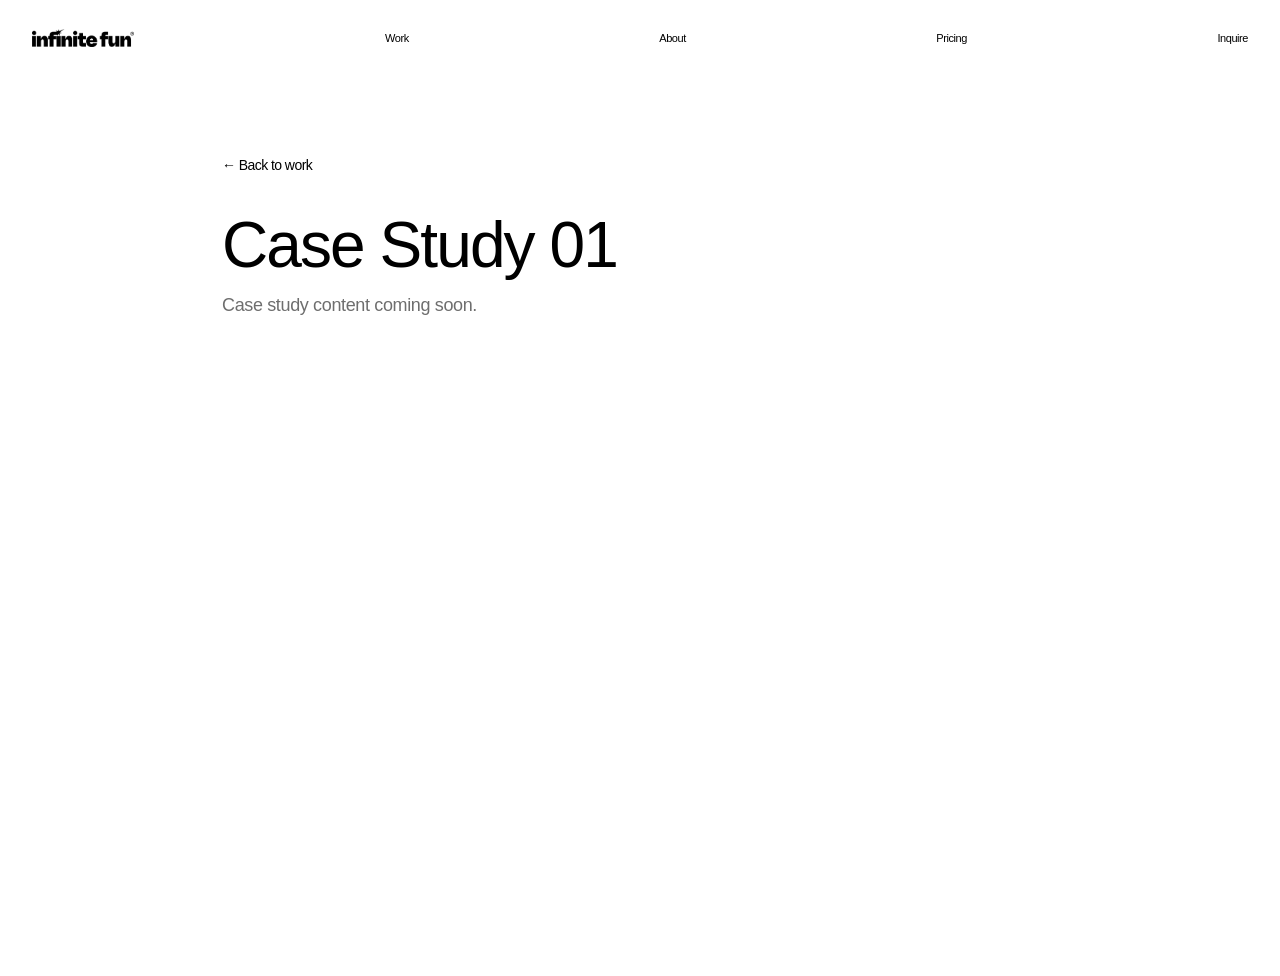
==== case-studies/01.html @ 5942d618 "Initial Infinite Fun studio site - Sticky nav with logo + 4 links, fades in 1s after load - Hero: la" ====
<!DOCTYPE html>
<html lang="en">
<head>
  <meta charset="UTF-8" />
  <meta name="viewport" content="width=device-width, initial-scale=1.0" />
  <title>Case Study — Infinite Fun</title>
  <link rel="preconnect" href="https://fonts.googleapis.com" />
  <link rel="preconnect" href="https://fonts.gstatic.com" crossorigin />
  <link rel="stylesheet" href="https://fonts.googleapis.com/css2?family=Instrument+Serif:ital@0;1&display=swap" />
  <link rel="stylesheet" href="../style.css" />
  <style>
    .cs-page {
      min-height: 100vh;
      padding: 80px 32px;
      max-width: 900px;
      margin: 0 auto;
    }
    .cs-back {
      font-family: var(--sans);
      font-size: 14px;
      font-weight: 500;
      letter-spacing: -0.04em;
      color: var(--ink);
      display: inline-block;
      margin-bottom: 40px;
    }
    .cs-back:hover { opacity: 0.6; }
    .cs-page h1 {
      margin: 0 0 16px;
      font-family: var(--sans);
      font-weight: 500;
      font-size: clamp(36px, 5vw, 64px);
      letter-spacing: -0.03em;
      line-height: 1;
    }
    .cs-page .placeholder {
      font-family: var(--sans);
      font-size: 18px;
      color: var(--muted);
      letter-spacing: -0.02em;
    }
  </style>
</head>
<body>
  <header class="site-nav">
    <a class="logo" href="../" aria-label="Infinite Fun home">
      <img src="../assets/iflogo.png" alt="Infinite Fun" />
    </a>
    <a class="nav-link" href="../#work">Work</a>
    <a class="nav-link" href="../#about">About</a>
    <a class="nav-link" href="../#pricing">Pricing</a>
    <a class="nav-link" href="../#inquire">Inquire</a>
  </header>

  <main class="cs-page">
    <a href="../" class="cs-back">← Back to work</a>
    <h1>Case Study 01</h1>
    <p class="placeholder">Case study content coming soon.</p>
  </main>
</body>
</html>
---- style.css ----
/* ---------- base ---------- */
:root {
  --bg: #ffffff;
  --ink: #000000;
  --muted: #6e6e6e;
  --hairline: rgba(0, 0, 0, 0.12);
  --accent: #00ff66;
  --footer-bg: #2949FF;
  /* Sized so the wordmark fits at slight horizontal overflow without cropping
     the top. 5648×987 px → aspect ~5.72 → 100% width needs ~17.5vw; we use
     a bit more headroom for the overflow factor below. */
  --footer-h: clamp(140px, 19vw, 420px);
  --card: #f4f4f4;
  --serif: "Instrument Serif", "Times New Roman", Georgia, serif;
  --sans: "Helvetica Neue", Helvetica, Arial, sans-serif;
  --nav-h: 76px;
}

* { box-sizing: border-box; }

html, body {
  margin: 0;
  padding: 0;
  background: var(--bg);
  color: var(--ink);
  font-family: var(--sans);
  font-weight: 400;
  /* Default tight tracking for all Helvetica Neue usage */
  letter-spacing: -0.04em;
  -webkit-font-smoothing: antialiased;
  -moz-osx-font-smoothing: grayscale;
  text-rendering: optimizeLegibility;
  overflow-x: hidden;
}

img { display: block; max-width: 100%; height: auto; user-select: none; -webkit-user-drag: none; }
a { color: inherit; text-decoration: none; }

.section { width: 100%; }

/* ---------- page loader ----------
   Full-screen white overlay shown until the carousel images are ready.
   Hides the chaotic image-streaming pop-in. */
#page-loader {
  position: fixed;
  inset: 0;
  z-index: 9999;
  background: #fff;
  display: flex;
  align-items: center;
  justify-content: center;
  opacity: 1;
  transition: opacity 0.55s ease;
  pointer-events: auto;
}
#page-loader img,
#page-loader .loader-logo {
  width: clamp(220px, 36vw, 420px);
  height: auto;
}

/* Two SVGs stacked: the stroke layer (always visible after draw) sits over
   the fill layer (gets clipped from the top, releases bottom-up = ink pour). */
.loader-logo {
  position: relative;
  display: block;
  width: clamp(220px, 36vw, 420px);
  aspect-ratio: 2043 / 354; /* match the source SVG viewBox so stacked svgs align */
}
.loader-logo svg {
  position: absolute;
  inset: 0;
  width: 100%;
  height: 100%;
  display: block;
  overflow: visible;
}
.loader-logo .fill-layer {
  clip-path: inset(100% 0 0 0);
  transition: clip-path 1.55s cubic-bezier(.4, 0, .2, 1);
}
.loader-logo.is-poured .fill-layer {
  clip-path: inset(0 0 0 0);
}

/* Fallback pulse used only until the SVG draw kicks in */
#page-loader img {
  opacity: 0.4;
  animation: loader-pulse 1.4s ease-in-out infinite;
}
@keyframes loader-pulse {
  0%, 100% { opacity: 0.25; }
  50%      { opacity: 0.7; }
}

body.is-booting { overflow: hidden; }
body:not(.is-booting) #page-loader {
  opacity: 0;
  pointer-events: none;
}

/* ---------- scroll-reveal fade ----------
   Elements tagged via JS start at opacity:0 + slight Y offset; once they
   enter the viewport they ease into place. Stagger via nth-child. */
.fade-in {
  opacity: 0;
  /* Use the standalone `translate` property so it doesn't clash with
     transform-based hovers (e.g. .cta scaling) on the same element. */
  translate: 0 18px;
  transition: opacity 1.4s cubic-bezier(.2,.8,.3,1),
              translate 1.4s cubic-bezier(.2,.8,.3,1);
}
.fade-in.is-visible {
  opacity: 1;
  translate: 0 0;
}

/* light stagger across the 6 case-study tiles */
.cs-tile.fade-in:nth-child(1) { transition-delay: 0s; }
.cs-tile.fade-in:nth-child(2) { transition-delay: 0.08s; }
.cs-tile.fade-in:nth-child(3) { transition-delay: 0.16s; }
.cs-tile.fade-in:nth-child(4) { transition-delay: 0.24s; }
.cs-tile.fade-in:nth-child(5) { transition-delay: 0.32s; }
.cs-tile.fade-in:nth-child(6) { transition-delay: 0.40s; }

/* pricing cards stagger */
.pricing-card.fade-in:nth-child(1) { transition-delay: 0s; }
.pricing-card.fade-in:nth-child(2) { transition-delay: 0.10s; }
.pricing-card.fade-in:nth-child(3) { transition-delay: 0.20s; }
.pricing-card.fade-in:nth-child(4) { transition-delay: 0.30s; }

/* keep fixed elements out of the transform graph so they don't break */
.site-nav.fade-in { transform: none !important; }
.cta .cta-arrow svg { /* protect arrow svg from inheriting transforms */ }

/* ---------- site footer reveal ----------
   On pages with `body.with-footer`, the body bg is the footer color, main
   becomes a white card with rounded bottom corners and a higher z-index,
   and the fixed footer sits behind it. Scrolling main upward reveals the
   wordmark underneath. */
body.with-footer {
  background: var(--footer-bg);
  /* Less than full footer height so max-scroll only reveals part of the
     wordmark instead of the whole thing. */
  padding-bottom: calc(var(--footer-h) * 0.80);
}

body.with-footer .site-nav {
  background: #fff;
}

body.with-footer > main {
  position: relative;
  z-index: 2;
  background: #fff;
  border-radius: 0 0 clamp(20px, 3vw, 44px) clamp(20px, 3vw, 44px);
  overflow: hidden;
}

#site-footer {
  position: fixed;
  bottom: 0;
  left: 0;
  right: 0;
  height: var(--footer-h);
  background: var(--footer-bg);
  z-index: 1;
  display: flex;
  align-items: flex-end;
  justify-content: center;
  overflow: hidden;
  pointer-events: none;
}

#site-footer img {
  /* Wider than the footer so the wordmark bleeds off the sides,
     with slightly more crop on the left to kill the gap there.
     Negative bottom margin nudges it down so the baseline gets clipped. */
  width: 106%;
  margin-left: -3.5%;
  margin-bottom: -3%;
  height: auto;
  display: block;
}

/* ---------- site nav ---------- */
.site-nav {
  position: sticky;
  top: 0;
  z-index: 100;
  height: var(--nav-h);
  background: var(--bg);
  display: flex;
  align-items: center;
  justify-content: space-between;
  padding: 0 32px;
}

.site-nav .logo img {
  height: 18px;
  width: auto;
}

.nav-link {
  font-family: var(--sans);
  font-size: 11px;
  font-weight: 500;
  letter-spacing: -0.04em;
  color: var(--ink);
  transition: opacity 0.15s ease;
}

.nav-link:hover { opacity: 0.55; }

/* ---------- hero ---------- */
#hero {
  padding: clamp(48px, 8vh, 96px) 32px 5px;
  display: flex;
  flex-direction: column;
  align-items: flex-start;
  text-align: left;
  gap: clamp(32px, 5vh, 56px);
}

.hero-headline {
  margin: 0;
  max-width: none;
  font-family: var(--sans);
  font-weight: 500;
  font-size: clamp(40px, 5.6vw, 92px);
  line-height: 1.02;
  letter-spacing: -0.02em;
  color: var(--ink);
}

.hero-headline em {
  font-family: var(--serif);
  font-style: normal;
  font-weight: 400;
  /* slightly bigger than the surrounding sans */
  font-size: 1.12em;
  line-height: 0.9;
  letter-spacing: -0.01em;
  padding: 0 0.04em;
}

/* Force the wrap after "build" only on wide desktops */
.hero-break { display: none; }
@media (min-width: 1200px) {
  .hero-break { display: inline; }
}

/* ---------- CTA pill ---------- */
.cta {
  display: inline-flex;
  align-items: center;
  gap: 14px;
  background: var(--ink);
  color: #fff;
  padding: 12px 14px 12px 26px;
  border-radius: 999px;
  font-family: var(--sans);
  font-size: 17px;
  font-weight: 500;
  transform-origin: center;
  transition: transform 0.22s cubic-bezier(.2,.8,.3,1);
}
.cta:hover { transform: scale(1.10); }
.cta:active { transform: scale(0.98); }
.cta-label { line-height: 1; }
.cta-arrow {
  width: 34px;
  height: 34px;
  border-radius: 50%;
  background: #fff;
  color: var(--ink);
  display: inline-flex;
  align-items: center;
  justify-content: center;
}

/* Green variant — used on section 3 */
.cta--green { background: var(--accent); color: var(--ink); }
.cta--green .cta-arrow { background: var(--ink); color: #fff; }

/* ---------- carousel ---------- */
.carousel-stack {
  width: 100%;
  display: flex;
  flex-direction: column;
  gap: 14px;
  margin-top: clamp(8px, 1.5vh, 24px);
  transition: opacity 0.6s ease;
}
.carousel-stack.is-loading {
  opacity: 0;
  /* Pause the animation while hidden so we don't unveil a mid-scroll state */
  animation-play-state: paused;
}
.carousel-stack.is-loading .carousel-track {
  animation-play-state: paused;
}

.carousel-row {
  overflow: hidden;
  width: 100%;
}

.carousel-track {
  display: flex;
  gap: 14px;
  width: max-content;
  will-change: transform;
}

.carousel-track img {
  height: clamp(80px, 9vw, 120px);
  width: auto;
  border-radius: 10px;
  object-fit: cover;
  display: block;
  pointer-events: none;
}

@keyframes scroll-right {
  from { transform: translate3d(-50%, 0, 0); }
  to   { transform: translate3d(0, 0, 0); }
}
@keyframes scroll-left {
  from { transform: translate3d(0, 0, 0); }
  to   { transform: translate3d(-50%, 0, 0); }
}

.carousel-row[data-direction="right"] .carousel-track {
  animation: scroll-right var(--dur, 100s) linear infinite;
}
.carousel-row[data-direction="left"] .carousel-track {
  animation: scroll-left var(--dur, 100s) linear infinite;
}

/* ---------- section 2: thesis card ---------- */
#thesis {
  padding: 5px 0 0;
  display: flex;
  justify-content: center;
}

.thesis-card {
  background: var(--ink);
  color: #fff;
  border-radius: clamp(20px, 2.5vw, 36px);
  padding: clamp(48px, 7vw, 100px) clamp(28px, 6vw, 96px);
  width: 100%;
  max-width: none;
  text-align: center;
}

.thesis-label {
  font-family: var(--sans);
  font-weight: 400;
  font-size: 17px;
  letter-spacing: -0.04em;
  color: #fff;
  margin-bottom: clamp(28px, 4vh, 44px);
}

.thesis-headline {
  margin: 0 auto clamp(36px, 5vh, 60px);
  max-width: 900px;
  font-family: var(--serif);
  font-style: normal;
  font-weight: 400;
  font-size: clamp(42px, 6.4vw, 96px);
  line-height: 0.92;
  letter-spacing: -0.02em;
  color: #fff;
}

.thesis-headline .sans {
  font-family: var(--sans);
  font-weight: 500;
  /* visual size match — serif fonts run taller, so sans gets a slight bump down */
  font-size: 0.92em;
  letter-spacing: -0.025em;
}

.thesis-body {
  max-width: 640px;
  margin: 0 auto;
  display: flex;
  flex-direction: column;
  gap: 22px;
}

.thesis-body p {
  margin: 0;
  font-family: var(--sans);
  font-weight: 400;
  font-size: 22px;
  line-height: 1.4;
  letter-spacing: -0.03em;
  color: #fff;
}

/* ---------- section 3: founders ---------- */
#founders {
  padding: 120px 32px clamp(0px, 1vh, 20px);
  display: flex;
  justify-content: center;
}

.founders-inner {
  width: 100%;
  max-width: 1100px;
  text-align: center;
  display: flex;
  flex-direction: column;
  align-items: center;
  gap: clamp(20px, 3vh, 32px);
}

.founders-title {
  display: flex;
  flex-direction: column;
  align-items: center;
  gap: 4px;
}

.founders-headline {
  margin: 0;
  font-family: var(--sans);
  font-weight: 500;
  font-size: clamp(42px, 6.4vw, 96px);
  line-height: 0.95;
  letter-spacing: -0.04em;
  color: var(--ink);
}

.founders-sub {
  margin: 0;
  font-family: var(--serif);
  font-style: normal;
  font-weight: 400;
  font-size: clamp(20px, 2.2vw, 30px);
  line-height: 1.1;
  letter-spacing: -0.01em;
  color: var(--ink);
}

.founders-pfps {
  display: flex;
  align-items: flex-start;
  justify-content: center;
  gap: clamp(16px, 2vw, 28px);
  margin-top: clamp(10px, 1.5vh, 18px);
}

.pfp {
  margin: 0;
  display: flex;
  flex-direction: column;
  align-items: center;
  gap: 10px;
}

.pfp img {
  width: clamp(163px, 17vw, 224px);
  height: clamp(163px, 17vw, 224px);
  border-radius: 50%;
  object-fit: cover;
  background: #eee;
  box-shadow: 0 3px 7px rgba(0, 0, 0, 0.13);
}

.pfp figcaption {
  font-family: var(--sans);
  font-weight: 400;
  font-size: 14px;
  letter-spacing: -0.04em;
  color: #b3b3b3;
}

.founders-body {
  max-width: 640px;
  display: flex;
  flex-direction: column;
  gap: 18px;
  margin-top: clamp(4px, 0.8vh, 12px);
}

.founders-body p {
  margin: 0;
  font-family: var(--sans);
  font-weight: 400;
  font-size: 22px;
  line-height: 1.4;
  letter-spacing: -0.03em;
  color: var(--ink);
}

/* ---------- section 4: case studies ---------- */
#case-studies {
  padding: clamp(40px, 6vh, 80px) clamp(20px, 3vw, 48px) clamp(48px, 8vh, 96px);
  max-width: 1500px;
  margin: 0 auto;
}

.cs-header {
  display: flex;
  align-items: center;
  justify-content: space-between;
  gap: 16px;
  margin-bottom: clamp(16px, 2vh, 24px);
}

.cs-title {
  margin: 0;
  font-family: var(--serif);
  font-style: normal;
  font-weight: 400;
  font-size: clamp(28px, 2.6vw, 40px);
  line-height: 1;
  letter-spacing: -0.02em;
  color: var(--ink);
}

.cs-grid {
  display: grid;
  grid-template-columns: repeat(2, 1fr);
  gap: clamp(12px, 1.5vw, 20px);
}

.cs-tile {
  display: block;
  position: relative;
  overflow: hidden;
  border-radius: clamp(10px, 1vw, 16px);
  aspect-ratio: 16 / 10;
  background: #eee;
}

.cs-tile img,
.cs-tile video {
  width: 100%;
  height: 100%;
  object-fit: cover;
  display: block;
  transition: transform 0.5s cubic-bezier(.2,.8,.3,1);
}

.cs-tile:hover img,
.cs-tile:hover video { transform: scale(1.04); }

/* small CTA variant for the View All button */
.cta--small {
  font-size: 12px;
  font-weight: 500;
  padding: 5px 6px 5px 14px;
  gap: 8px;
}
.cta--small .cta-arrow {
  width: 22px;
  height: 22px;
}

/* ---------- section 5: pricing ---------- */
#pricing {
  padding: clamp(48px, 7vh, 96px) clamp(20px, 3vw, 48px) clamp(48px, 7vh, 96px);
  max-width: 1500px;
  margin: 0 auto;
}

.pricing-grid {
  display: grid;
  grid-template-columns: repeat(2, 1fr);
  gap: clamp(14px, 1.4vw, 20px);
}

.pricing-card {
  background: #fff;
  border: 1px solid rgba(0, 0, 0, 0.10);
  border-radius: 16px;
  padding: clamp(22px, 2vw, 32px);
  display: flex;
  flex-direction: column;
  justify-content: space-between;
  gap: clamp(32px, 5vh, 80px);
  min-height: clamp(260px, 30vw, 340px);
  color: var(--ink);
}

.pricing-card--dark {
  background: var(--ink);
  color: #fff;
  border-color: transparent;
}

.pricing-head {
  display: flex;
  align-items: flex-start;
  justify-content: space-between;
  gap: 16px;
}

.pricing-title {
  margin: 0;
  font-family: var(--sans);
  font-weight: 500;
  font-size: clamp(28px, 3vw, 44px);
  line-height: 1;
  letter-spacing: -0.04em;
  color: inherit;
  flex: 1 1 auto;
}

.pricing-info {
  display: grid;
  grid-template-columns: 1fr 1.4fr;
  gap: clamp(16px, 2vw, 28px);
  align-items: start;
}

.pricing-meta {
  display: flex;
  flex-direction: column;
  gap: 4px;
}

.pricing-timeline,
.pricing-price {
  font-family: var(--sans);
  font-weight: 400;
  font-size: 16px;
  line-height: 1.25;
  letter-spacing: -0.03em;
  color: #9a9a9a;
}

.pricing-card--dark .pricing-timeline,
.pricing-card--dark .pricing-price {
  color: rgba(255, 255, 255, 0.55);
}

.pricing-desc {
  margin: 0;
  font-family: var(--sans);
  font-weight: 400;
  font-size: 16px;
  line-height: 1.3;
  letter-spacing: -0.03em;
  color: inherit;
}

/* ---------- section 6: testimonials ---------- */
#testimonials {
  padding: clamp(48px, 7vh, 96px) clamp(20px, 3vw, 48px) clamp(56px, 9vh, 120px);
  max-width: 1400px;
  margin: 0 auto;
}

.section-label {
  margin: 0 0 clamp(16px, 2vh, 24px);
  text-align: left;
  font-family: var(--serif);
  font-style: normal;
  font-weight: 400;
  font-size: clamp(28px, 2.6vw, 40px);
  line-height: 1;
  letter-spacing: -0.02em;
  color: var(--ink);
}

.testimonial-marquee {
  width: 100%;
  overflow: hidden;
  /* let the track bleed visually past the section padding */
  margin-inline: calc(-1 * clamp(20px, 3vw, 48px));
  padding-inline: clamp(20px, 3vw, 48px);
}

.testimonial-track {
  display: flex;
  gap: clamp(16px, 1.5vw, 24px);
  width: max-content;
  animation: t-scroll var(--t-dur, 80s) linear infinite;
}

@keyframes t-scroll {
  from { transform: translate3d(0, 0, 0); }
  to   { transform: translate3d(-50%, 0, 0); }
}

.testimonial-card {
  flex: 0 0 auto;
  width: min(560px, 86vw);
  background: #fff;
  border: 1px solid rgba(0, 0, 0, 0.10);
  border-radius: 16px;
  padding: clamp(24px, 2.4vw, 36px);
  box-shadow: 0 4px 14px rgba(0, 0, 0, 0.05);
}

.testimonial-head {
  display: flex;
  align-items: center;
  gap: 14px;
  margin-bottom: 16px;
}

.testimonial-pfp {
  width: 52px;
  height: 52px;
  border-radius: 50%;
  object-fit: cover;
  flex: 0 0 auto;
  background: #eee;
}

.testimonial-name {
  font-family: var(--sans);
  font-weight: 500;
  font-size: 22px;
  letter-spacing: -0.03em;
  color: var(--ink);
  line-height: 1.2;
}

.testimonial-title {
  margin-top: 2px;
  font-family: var(--serif);
  font-style: normal;
  font-weight: 400;
  font-size: 22px;
  letter-spacing: -0.01em;
  color: #6e6e6e;
  line-height: 1.15;
}

.testimonial-body {
  margin: 0;
  font-family: var(--sans);
  font-weight: 400;
  font-size: 22px;
  line-height: 1.4;
  letter-spacing: -0.03em;
  color: var(--ink);
}

/* ---------- responsive ---------- */
@media (max-width: 720px) {
  .site-nav { padding: 0 18px; height: 64px; }
  .site-nav .logo img { height: 18px; }
  .nav-links { gap: 16px; }
  .nav-links a { font-size: 13px; }

  #hero { padding: 32px 18px 40px; gap: 28px; }
  .hero-headline { font-size: clamp(34px, 9vw, 52px); }
  .cta { font-size: 15px; padding: 10px 12px 10px 22px; }
  .cta-arrow { width: 30px; height: 30px; }

  .carousel-stack { gap: 10px; margin-top: 4px; }
  .carousel-track { gap: 10px; }
  .carousel-track img { height: clamp(60px, 14vw, 85px); border-radius: 8px; }

  #thesis { padding: 36px 0 0; }
  .thesis-card { padding: 44px 22px; border-radius: 18px; }
  .thesis-label { font-size: 14px; margin-bottom: 24px; }
  .thesis-headline { font-size: clamp(28px, 8vw, 44px); margin-bottom: 32px; }
  .thesis-body { gap: 18px; }
  .thesis-body p { font-size: 18px; line-height: 1.4; }

  #founders { padding: 120px 18px 0; gap: 20px; }
  .founders-headline { font-size: clamp(28px, 8vw, 44px); }
  .founders-sub { font-size: 18px; }
  .pfp img { width: 143px; height: 143px; }
  .pfp figcaption { font-size: 12px; }
  .founders-body p { font-size: 18px; }

  #case-studies { padding: 32px 16px 48px; }
  .cs-title { font-size: 26px; }
  .cs-grid { gap: 10px; }

  #pricing { padding: 40px 16px 48px; }
  .pricing-grid { grid-template-columns: 1fr; }
  .pricing-card { min-height: 0; padding: 22px; gap: 28px; }
  .pricing-title { font-size: 28px; }
  .pricing-timeline, .pricing-price, .pricing-desc { font-size: 15px; }
  .pricing-info { grid-template-columns: 1fr 1.4fr; gap: 14px; }

  #testimonials { padding: 40px 16px 56px; }
  .testimonial-marquee { margin-inline: -16px; padding-inline: 16px; }
  .testimonial-track { gap: 14px; }
  .testimonial-card { padding: 22px; width: min(360px, 84vw); }
  .testimonial-pfp { width: 48px; height: 48px; }
  .testimonial-name { font-size: 18px; }
  .testimonial-title { font-size: 18px; }
  .testimonial-body { font-size: 18px; }
}
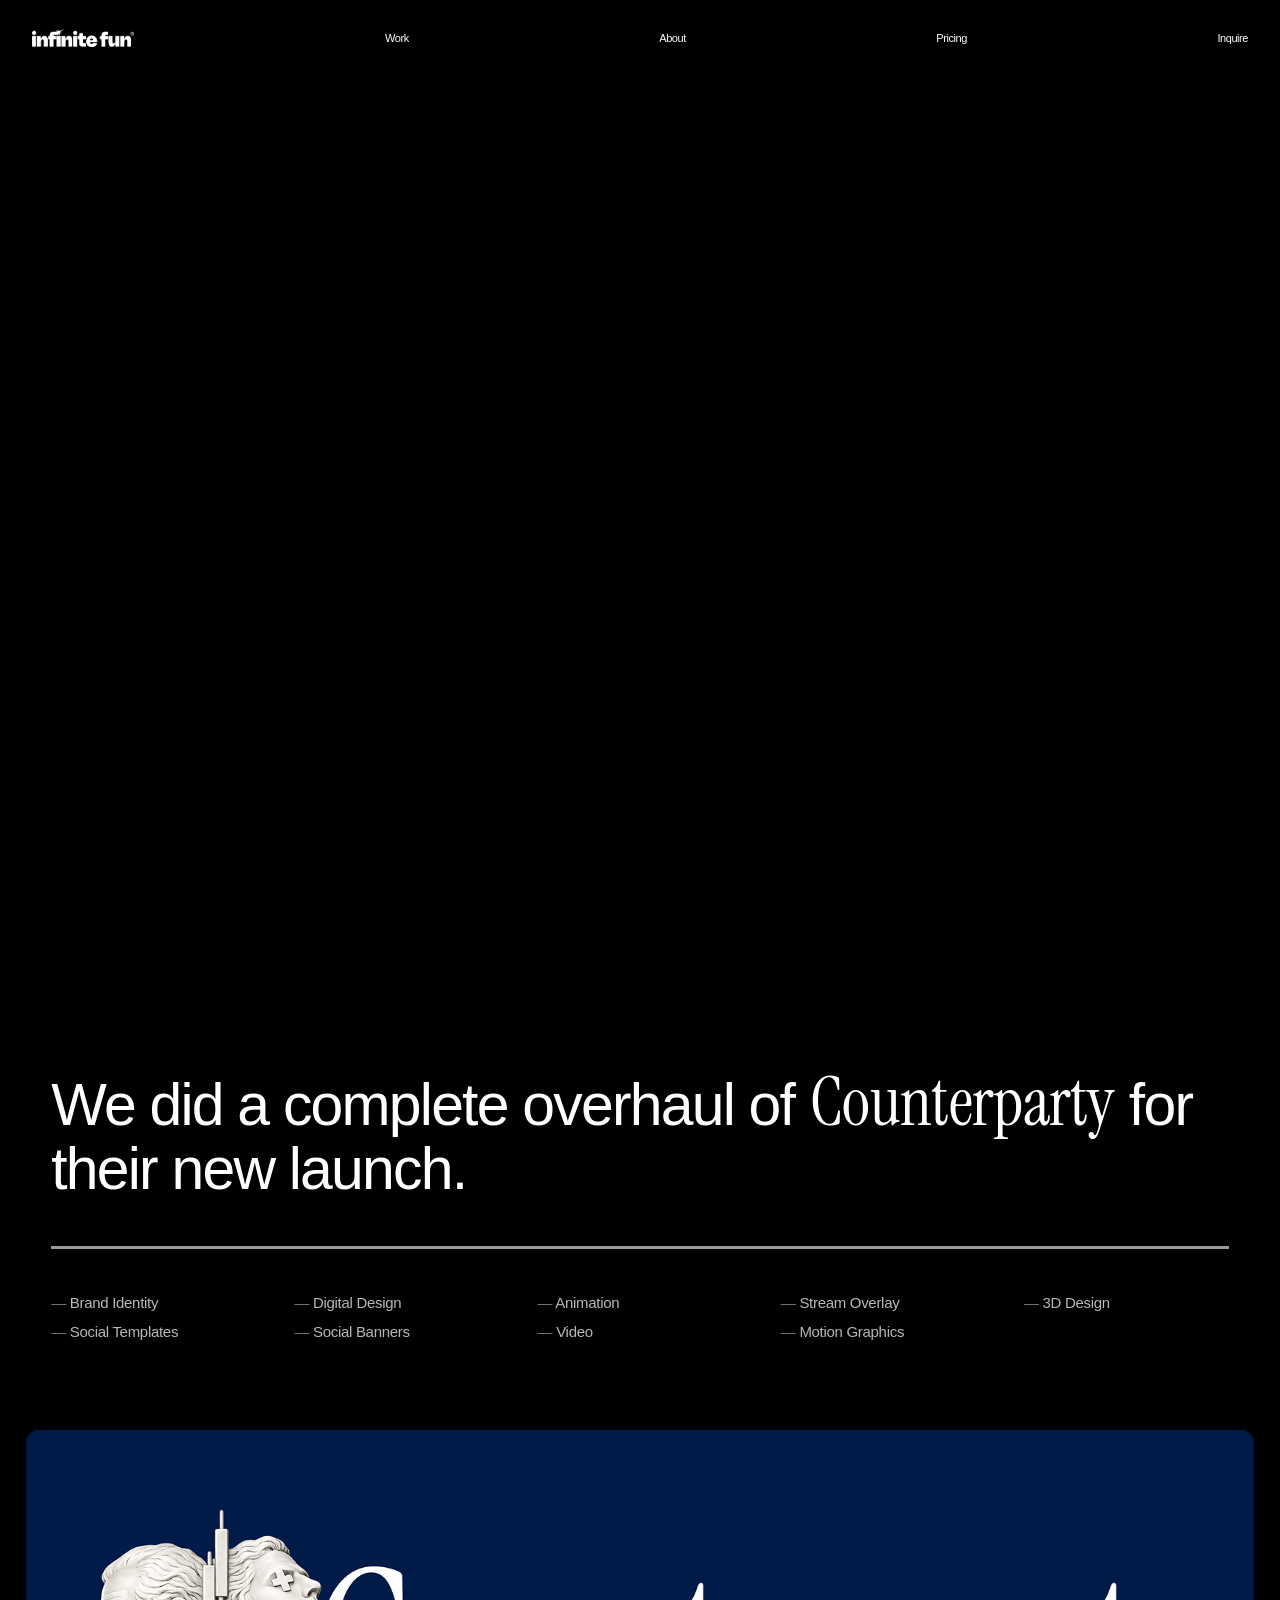
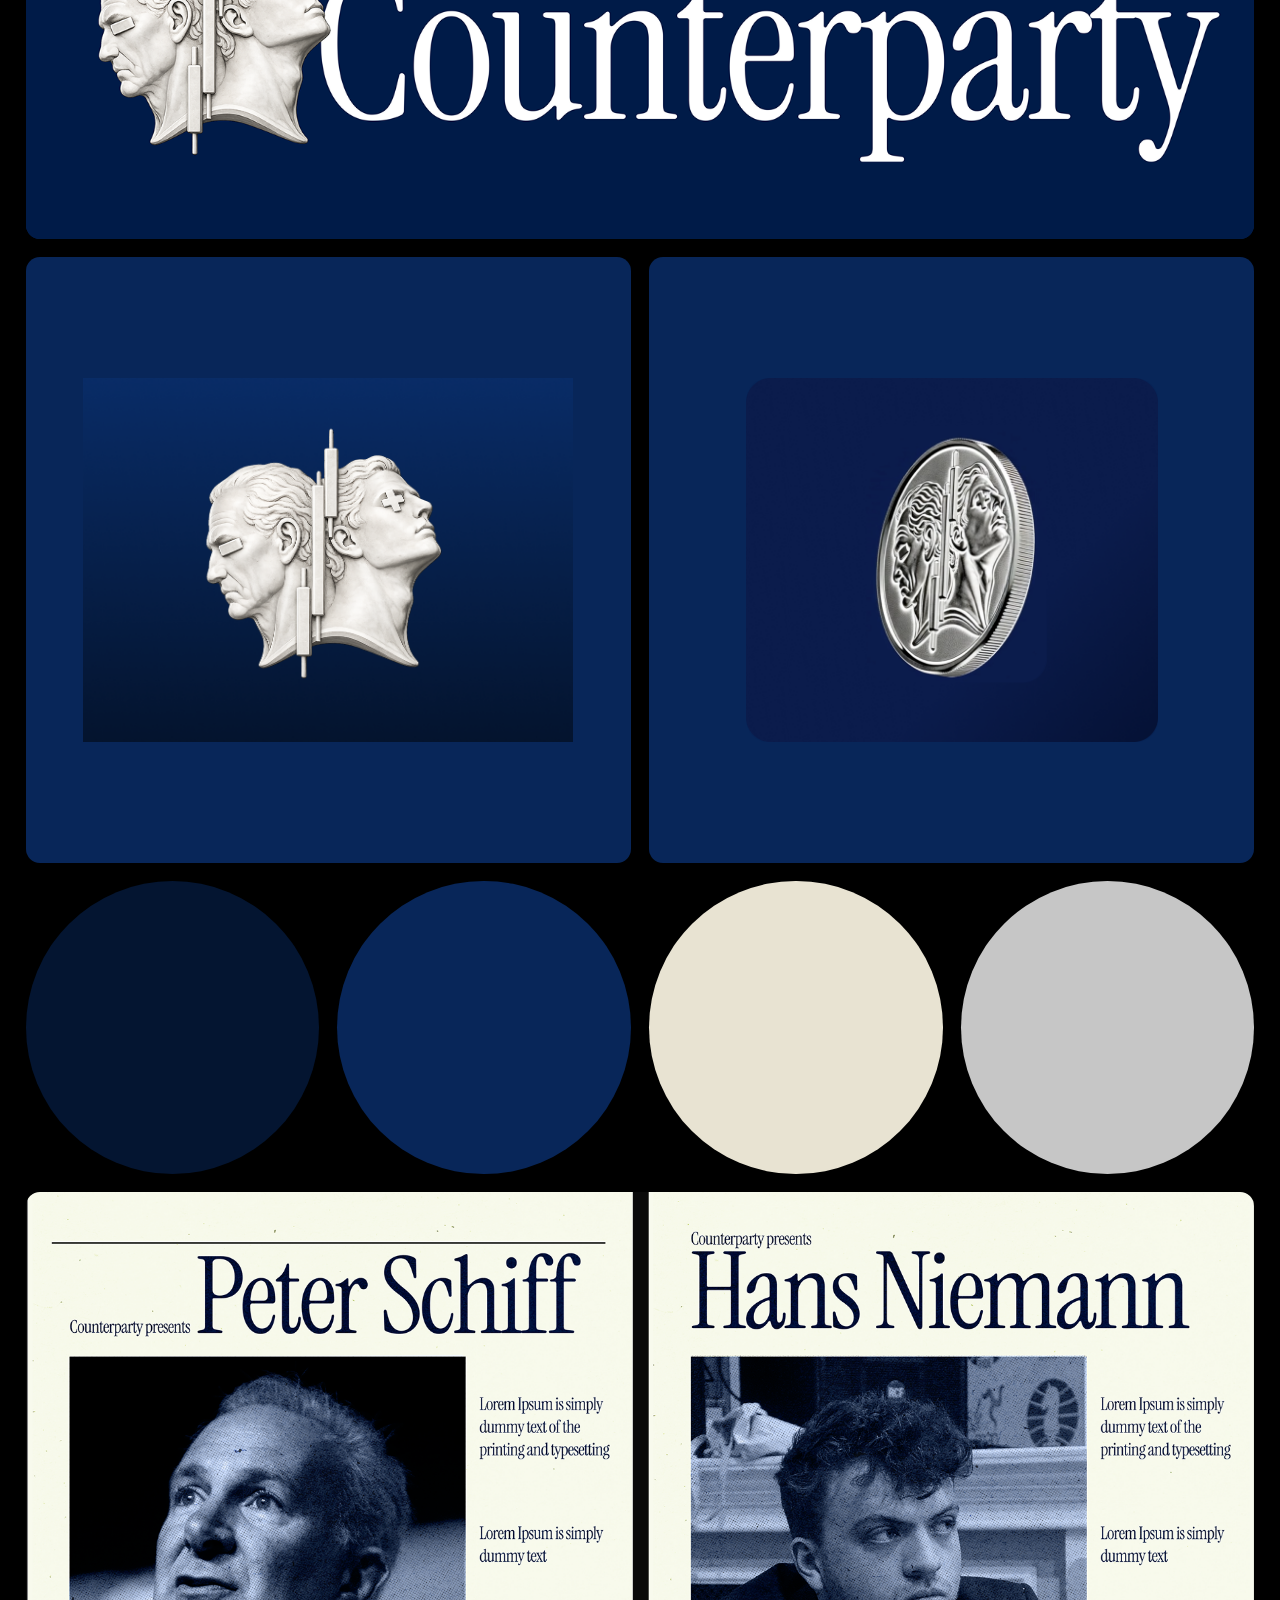
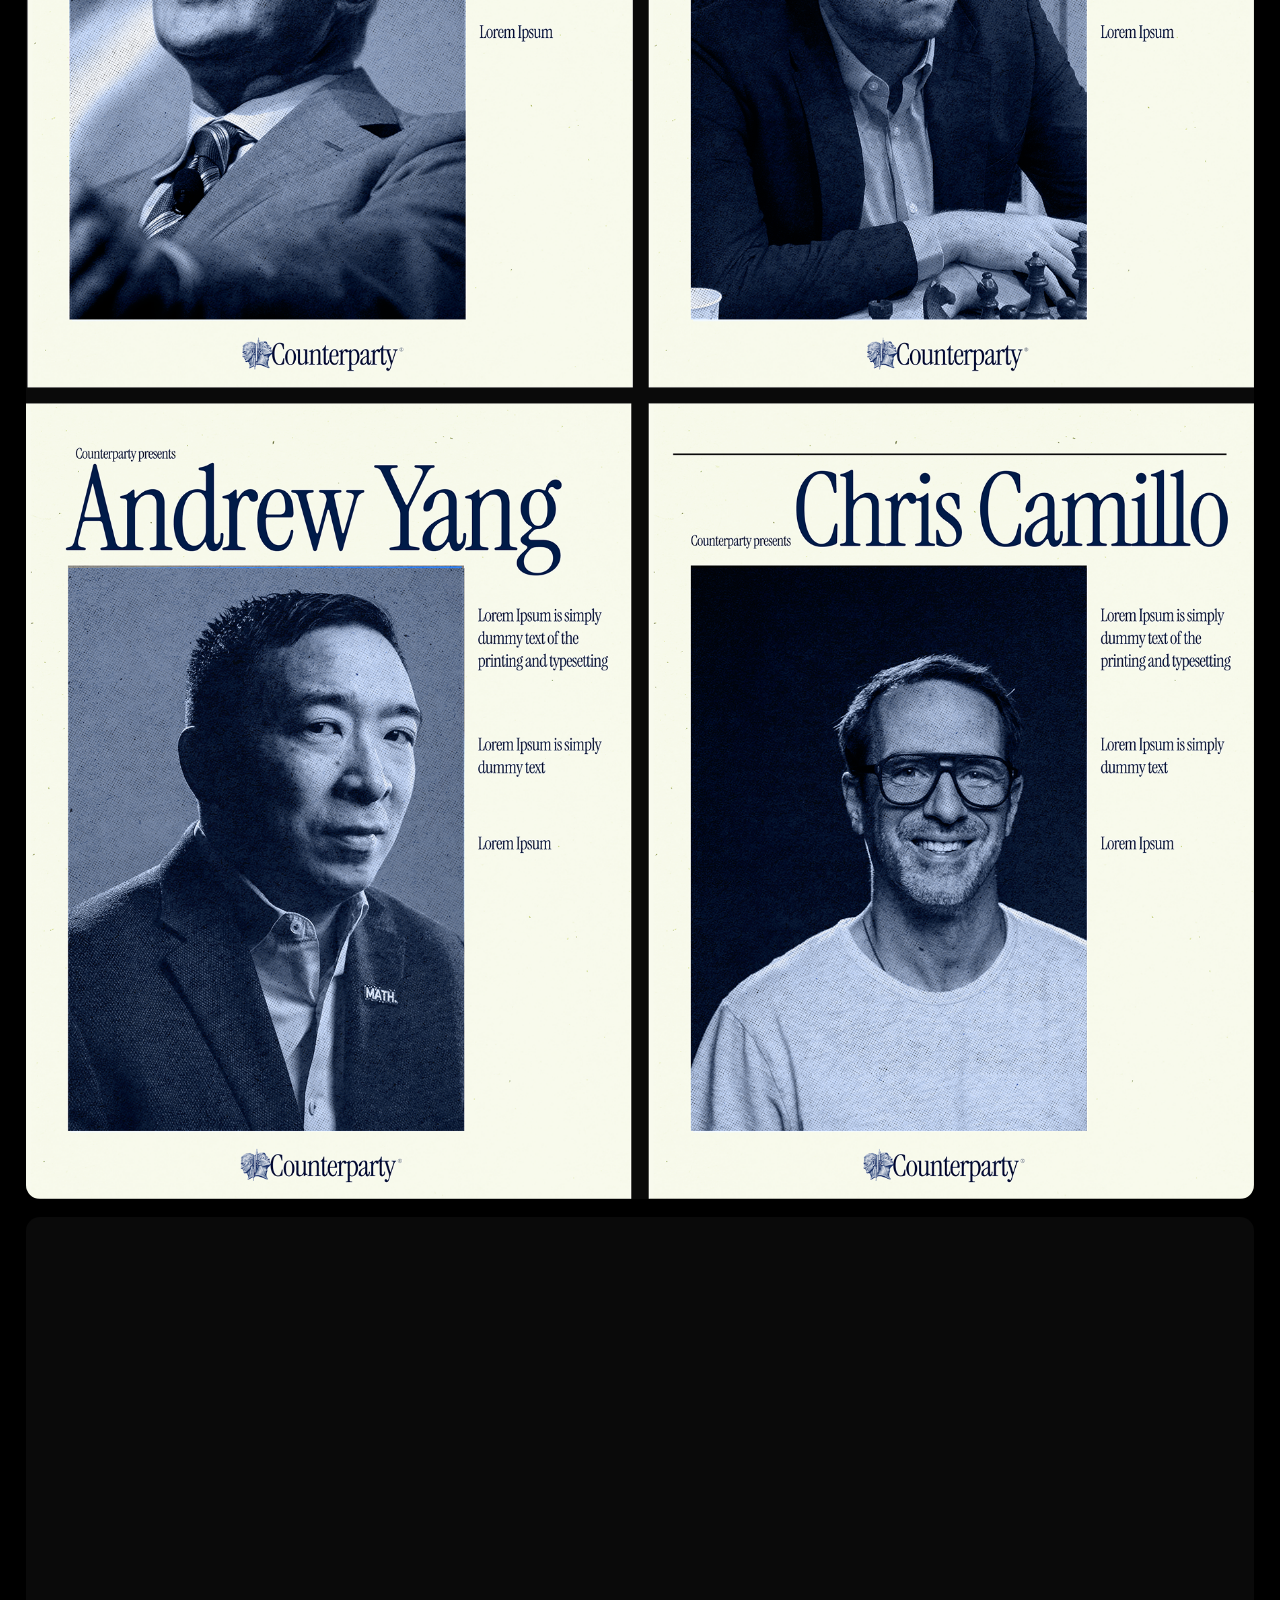
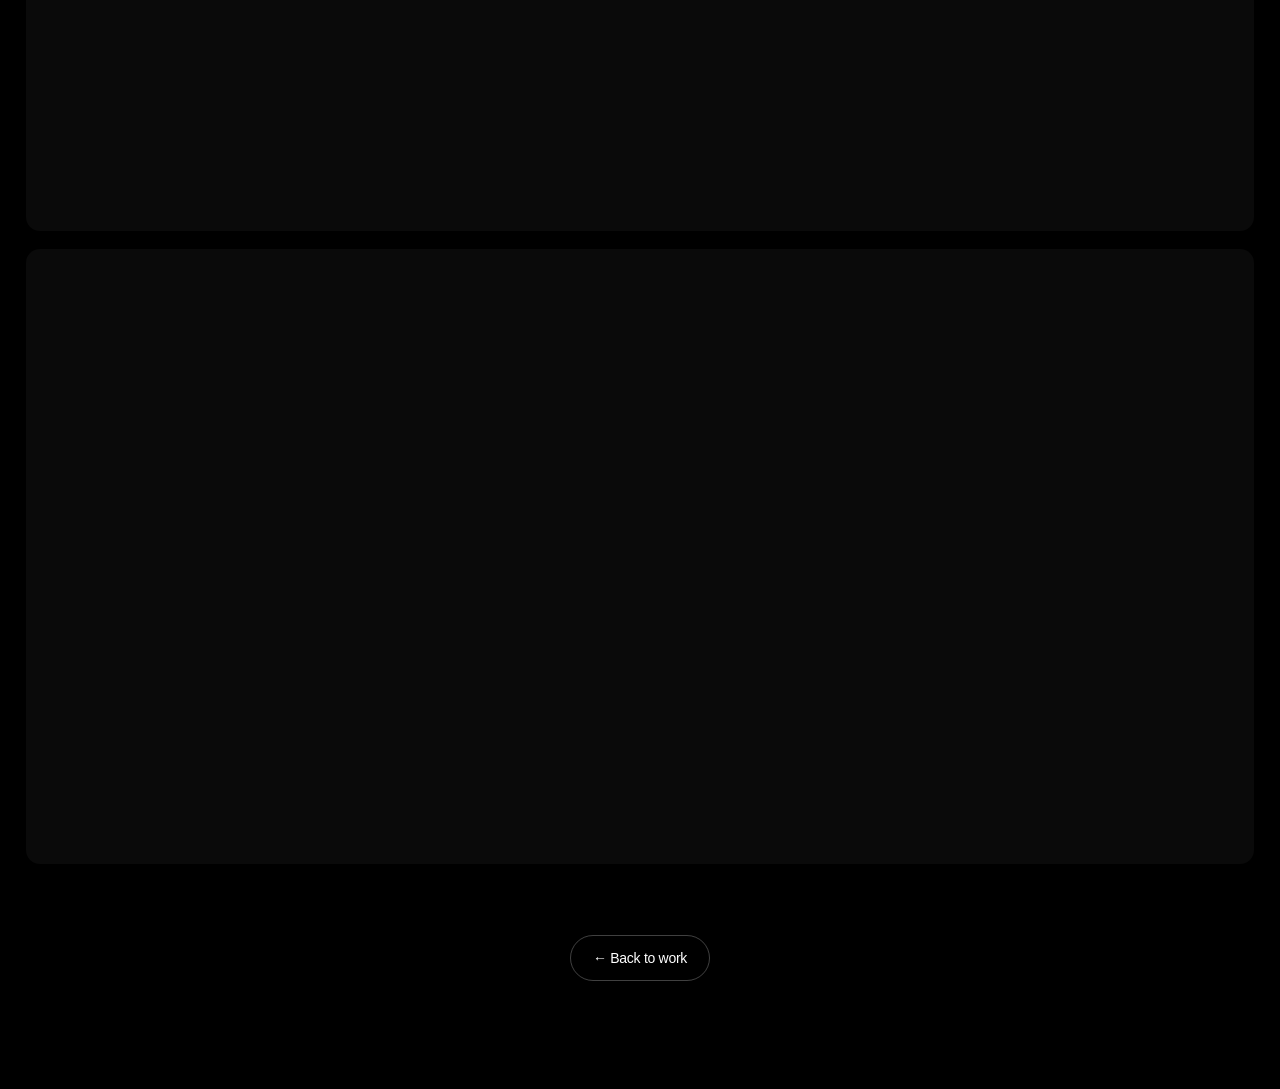
==== commit 66ebddd9: "Counterparty case study template - Full-bleed hero video - Intro: serif "Counterparty" inside Helvet" ====
--- a/case-studies/01.html
+++ b/case-studies/01.html
@@ -3,45 +3,210 @@
 <head>
   <meta charset="UTF-8" />
   <meta name="viewport" content="width=device-width, initial-scale=1.0" />
-  <title>Case Study — Infinite Fun</title>
+  <title>Counterparty — Infinite Fun</title>
+  <link rel="icon" type="image/png" href="../assets/favicon.png" />
   <link rel="preconnect" href="https://fonts.googleapis.com" />
   <link rel="preconnect" href="https://fonts.gstatic.com" crossorigin />
   <link rel="stylesheet" href="https://fonts.googleapis.com/css2?family=Instrument+Serif:ital@0;1&display=swap" />
   <link rel="stylesheet" href="../style.css" />
   <style>
-    .cs-page {
-      min-height: 100vh;
-      padding: 80px 32px;
-      max-width: 900px;
+    /* ---------- Case study page ---------- */
+    body { background: #000; color: #fff; }
+
+    /* Nav over black: invert the logo, white links */
+    body .site-nav { background: rgba(0, 0, 0, 0.7); backdrop-filter: blur(10px); }
+    body .site-nav .logo img { filter: invert(1); }
+    body .nav-link { color: #fff; }
+    body .nav-link:hover { opacity: 0.6; }
+
+    .case-page { width: 100%; }
+
+    /* Hero video — full bleed */
+    .cs-hero {
+      width: 100vw;
+      height: 100vh;
+      max-height: 100dvh;
+      overflow: hidden;
+      position: relative;
+    }
+    .cs-hero video {
+      width: 100%;
+      height: 100%;
+      object-fit: cover;
+      display: block;
+    }
+
+    /* Intro: title row, thin divider, then services grid below */
+    .cs-intro {
+      width: 100%;
+      max-width: 1400px;
       margin: 0 auto;
-    }
-    .cs-back {
-      font-family: var(--sans);
-      font-size: 14px;
-      font-weight: 500;
-      letter-spacing: -0.04em;
-      color: var(--ink);
-      display: inline-block;
-      margin-bottom: 40px;
-    }
-    .cs-back:hover { opacity: 0.6; }
-    .cs-page h1 {
-      margin: 0 0 16px;
+      padding: clamp(72px, 10vh, 120px) clamp(24px, 4vw, 80px);
+      display: flex;
+      flex-direction: column;
+      gap: clamp(32px, 5vh, 56px);
+    }
+    .cs-intro h1 {
+      margin: 0;
       font-family: var(--sans);
       font-weight: 500;
-      font-size: clamp(36px, 5vw, 64px);
+      font-size: clamp(32px, 4.6vw, 76px);
+      line-height: 1.06;
       letter-spacing: -0.03em;
-      line-height: 1;
-    }
-    .cs-page .placeholder {
+      color: #fff;
+      max-width: none;
+      text-align: left;
+    }
+    .cs-intro h1 .serif {
+      font-family: var(--serif);
+      font-style: normal;
+      font-weight: 400;
+      /* slightly bigger than the surrounding Helvetica Neue */
+      font-size: 1.16em;
+      letter-spacing: -0.01em;
+      padding: 0 0.02em;
+    }
+    .cs-intro-divider {
+      height: 3px;
+      width: 100%;
+      background: rgba(255, 255, 255, 0.6);
+      border: 0;
+      margin: 0;
+    }
+    .cs-services {
+      list-style: none;
+      padding: 0;
+      margin: 0;
+      display: grid;
+      /* 9 items in 2 rows → 5 columns */
+      grid-template-columns: repeat(5, 1fr);
+      grid-auto-rows: auto;
+      column-gap: clamp(20px, 3vw, 56px);
+      row-gap: 12px;
+    }
+    .cs-services li {
       font-family: var(--sans);
-      font-size: 18px;
-      color: var(--muted);
+      font-weight: 400;
+      font-size: 15px;
       letter-spacing: -0.02em;
+      color: rgba(255, 255, 255, 0.72);
+    }
+    .cs-services li::before {
+      content: "—  ";
+      color: rgba(255, 255, 255, 0.45);
+    }
+
+    /* Bento gallery */
+    .cs-bento {
+      display: flex;
+      flex-direction: column;
+      gap: clamp(12px, 1.4vw, 22px);
+      padding: 0 clamp(16px, 2vw, 40px) clamp(80px, 12vh, 160px);
+    }
+    .cs-block {
+      width: 100%;
+      border-radius: 14px;
+      overflow: hidden;
+      background: #0a0a0a;
+    }
+    .cs-block img,
+    .cs-block video {
+      width: 100%;
+      height: 100%;
+      object-fit: cover;
+      display: block;
+    }
+    /* Wide wordmark banner — let the asset's navy field fill */
+    .cs-block--wordmark {
+      aspect-ratio: 3 / 1;
+      background: #082659;
+    }
+    .cs-block--wordmark img {
+      width: 100%;
+      height: 100%;
+      object-fit: cover;
+    }
+
+    /* Side-by-side row of two equal-aspect blocks (face + coin) */
+    .cs-block-row {
+      display: grid;
+      grid-template-columns: 1fr 1fr;
+      gap: clamp(12px, 1.4vw, 22px);
+    }
+    .cs-block--face,
+    .cs-block--coin {
+      aspect-ratio: 1 / 1;
+      background: #082659;
+      display: flex;
+      align-items: center;
+      justify-content: center;
+    }
+    .cs-block--face img,
+    .cs-block--coin img {
+      width: auto;
+      height: 60%;
+      object-fit: contain;
+    }
+
+    /* Color swatches row */
+    .cs-colors {
+      display: grid;
+      grid-template-columns: repeat(4, 1fr);
+      gap: clamp(12px, 1.4vw, 22px);
+      padding: 0;
+      border-radius: 0;
+      overflow: visible;
+      background: transparent;
+    }
+    .cs-color {
+      aspect-ratio: 1 / 1;
+      border-radius: 999px;
+      width: 100%;
+    }
+    .cs-color[data-name="color1"] { background: #041531; }
+    .cs-color[data-name="color2"] { background: #082659; }
+    .cs-color[data-name="color3"] { background: #E8E3D2; }
+    .cs-color[data-name="color4"] { background: #C6C6C6; }
+
+    .cs-back {
+      display: inline-flex;
+      align-items: center;
+      gap: 8px;
+      padding: 14px 22px;
+      margin: clamp(40px, 6vh, 80px) auto 0;
+      border: 1px solid rgba(255, 255, 255, 0.25);
+      border-radius: 999px;
+      font-family: var(--sans);
+      font-weight: 500;
+      font-size: 14px;
+      letter-spacing: -0.02em;
+      color: #fff;
+      width: fit-content;
+      transition: background-color 0.2s ease;
+    }
+    .cs-back:hover { background: rgba(255, 255, 255, 0.08); }
+
+    @media (max-width: 720px) {
+      .cs-intro { gap: 24px; padding: 48px 22px; }
+      .cs-intro h1 { font-size: clamp(28px, 8vw, 44px); }
+      .cs-services {
+        grid-template-columns: repeat(3, 1fr);
+        column-gap: 18px;
+        row-gap: 8px;
+      }
+      .cs-services li { font-size: 13px; }
+      .cs-bento { padding: 0 14px 80px; gap: 12px; }
+      .cs-block { border-radius: 10px; }
+      .cs-block--wordmark { aspect-ratio: 2.6 / 1; }
+      .cs-block--face,
+      .cs-block--coin { aspect-ratio: 1 / 1; }
+      .cs-block--face img,
+      .cs-block--coin img { height: 58%; }
+      .cs-colors { gap: 10px; }
     }
   </style>
 </head>
-<body>
+<body class="case-study">
   <header class="site-nav">
     <a class="logo" href="../" aria-label="Infinite Fun home">
       <img src="../assets/iflogo.png" alt="Infinite Fun" />
@@ -52,10 +217,65 @@
     <a class="nav-link" href="../#inquire">Inquire</a>
   </header>
 
-  <main class="cs-page">
-    <a href="../" class="cs-back">← Back to work</a>
-    <h1>Case Study 01</h1>
-    <p class="placeholder">Case study content coming soon.</p>
+  <main class="case-page">
+    <section class="cs-hero">
+      <video src="../assets/counterparty/hero.mp4"
+             autoplay muted loop playsinline preload="auto"></video>
+    </section>
+
+    <section class="cs-intro">
+      <h1>We did a complete overhaul of <span class="serif">Counterparty</span> for their new launch.</h1>
+      <hr class="cs-intro-divider" />
+      <ul class="cs-services">
+        <li>Brand Identity</li>
+        <li>Digital Design</li>
+        <li>Animation</li>
+        <li>Stream Overlay</li>
+        <li>3D Design</li>
+        <li>Social Templates</li>
+        <li>Social Banners</li>
+        <li>Video</li>
+        <li>Motion Graphics</li>
+      </ul>
+    </section>
+
+    <section class="cs-bento">
+      <div class="cs-block cs-block--wordmark">
+        <img src="../assets/counterparty/wordmark.png" alt="Counterparty wordmark" />
+      </div>
+
+      <div class="cs-block-row">
+        <div class="cs-block cs-block--face">
+          <img src="../assets/counterparty/face.png" alt="Counterparty Janus mark" />
+        </div>
+        <div class="cs-block cs-block--coin">
+          <img src="../assets/counterparty/Frame%20341.png" alt="Counterparty coin" />
+        </div>
+      </div>
+
+      <div class="cs-colors">
+        <div class="cs-color" data-name="color1" aria-label="#041531"></div>
+        <div class="cs-color" data-name="color2" aria-label="#082659"></div>
+        <div class="cs-color" data-name="color3" aria-label="#E8E3D2"></div>
+        <div class="cs-color" data-name="color4" aria-label="#C6C6C6"></div>
+      </div>
+
+      <div class="cs-block">
+        <img src="../assets/counterparty/flyers.png" alt="Counterparty flyer series" />
+      </div>
+
+      <div class="cs-block">
+        <video src="../assets/counterparty/vid1.mp4"
+               autoplay muted loop playsinline preload="metadata"></video>
+      </div>
+
+      <div class="cs-block">
+        <video src="../assets/counterparty/vid2.mp4"
+               autoplay muted loop playsinline preload="metadata"></video>
+      </div>
+
+      <a href="../" class="cs-back">← Back to work</a>
+    </section>
   </main>
 </body>
 </html>
--- a/style.css
+++ b/style.css
@@ -283,6 +283,108 @@
 .cta--green { background: var(--accent); color: var(--ink); }
 .cta--green .cta-arrow { background: var(--ink); color: #fff; }
 
+/* ---------- 3D ring carousel ---------- */
+/* Dodecahedron v1 */
+.dodeca {
+  width: 100%;
+  height: clamp(320px, 32vw, 500px);
+  display: flex;
+  align-items: center;
+  justify-content: center;
+}
+.dodeca canvas {
+  display: block;
+}
+
+.ring {
+  width: 100%;
+  height: clamp(260px, 24vw, 340px);
+  perspective: 1400px;
+  perspective-origin: center center;
+  overflow: visible;
+}
+.ring-track {
+  position: relative;
+  width: 100%;
+  height: 100%;
+  transform-style: preserve-3d;
+  animation: ring-spin 40s linear infinite;
+}
+@keyframes ring-spin {
+  from { transform: rotateX(-8deg) rotateY(0deg); }
+  to   { transform: rotateX(-8deg) rotateY(-360deg); }
+}
+
+.ring-card {
+  --count: 12;
+  --radius: 460px;
+  --angle: calc(var(--i) * (360deg / var(--count)));
+  position: absolute;
+  top: 50%;
+  left: 50%;
+  width: clamp(150px, 17vw, 220px);
+  height: clamp(94px, 11vw, 138px);
+  margin-top: clamp(-69px, -5.5vw, -47px);
+  margin-left: clamp(-110px, -8.5vw, -75px);
+  border-radius: 10px;
+  overflow: hidden;
+  background: #fff;
+  box-shadow: 0 14px 28px rgba(0, 0, 0, 0.18);
+  transform: rotateY(var(--angle)) translateZ(var(--radius));
+  backface-visibility: visible;
+  -webkit-backface-visibility: visible;
+}
+.ring-card img {
+  width: 100%;
+  height: 100%;
+  object-fit: cover;
+  display: block;
+}
+
+@media (max-width: 720px) {
+  .ring { height: 180px; perspective: 900px; }
+  .ring-card {
+    --radius: 280px;
+    width: 120px;
+    height: 76px;
+    margin-top: -38px;
+    margin-left: -60px;
+    border-radius: 8px;
+    box-shadow: 0 8px 18px rgba(0, 0, 0, 0.16);
+  }
+}
+
+/* ---------- sliding puzzle grid (legacy, unused) ---------- */
+.puzzle-grid {
+  position: relative;
+  width: 100%;
+  /* 12 cols × 2 rows = 6:1 aspect — long horizontal strip */
+  aspect-ratio: 12 / 2;
+  background: #d0d0d0;
+  overflow: hidden;
+  /* Cell sizing as CSS vars so JS uses the same numbers */
+  --cols: 12;
+  --rows: 2;
+}
+.puzzle-cell {
+  position: absolute;
+  width: calc(100% / var(--cols));
+  height: calc(100% / var(--rows));
+  background: #fff;
+  border: 0.5px solid #d0d0d0;
+  box-sizing: border-box;
+  transition: top 0.7s cubic-bezier(.55,.085,.32,1),
+              left 0.7s cubic-bezier(.55,.085,.32,1);
+  will-change: top, left;
+}
+.puzzle-cell img {
+  width: 100%;
+  height: 100%;
+  object-fit: cover;
+  display: block;
+  background: #fff;
+}
+
 /* ---------- carousel ---------- */
 .carousel-stack {
   width: 100%;
@@ -501,8 +603,8 @@
 /* ---------- section 4: case studies ---------- */
 #case-studies {
   padding: clamp(40px, 6vh, 80px) clamp(20px, 3vw, 48px) clamp(48px, 8vh, 96px);
-  max-width: 1500px;
-  margin: 0 auto;
+  max-width: none;
+  margin: 0;
 }
 
 .cs-header {
@@ -526,7 +628,7 @@
 
 .cs-grid {
   display: grid;
-  grid-template-columns: repeat(2, 1fr);
+  grid-template-columns: repeat(3, 1fr);
   gap: clamp(12px, 1.5vw, 20px);
 }
 
@@ -551,6 +653,12 @@
 .cs-tile:hover img,
 .cs-tile:hover video { transform: scale(1.04); }
 
+/* Bottom "View All" is hidden on desktop — shown on mobile in its place */
+.cs-view-all-bottom { display: none; }
+
+/* <br> that only renders on mobile (for "We're / Graham & Jonny" break) */
+.break-mobile { display: none; }
+
 /* small CTA variant for the View All button */
 .cta--small {
   font-size: 12px;
@@ -566,8 +674,8 @@
 /* ---------- section 5: pricing ---------- */
 #pricing {
   padding: clamp(48px, 7vh, 96px) clamp(20px, 3vw, 48px) clamp(48px, 7vh, 96px);
-  max-width: 1500px;
-  margin: 0 auto;
+  max-width: none;
+  margin: 0;
 }
 
 .pricing-grid {
@@ -580,12 +688,12 @@
   background: #fff;
   border: 1px solid rgba(0, 0, 0, 0.10);
   border-radius: 16px;
-  padding: clamp(22px, 2vw, 32px);
+  padding: clamp(26px, 2.4vw, 40px);
   display: flex;
   flex-direction: column;
   justify-content: space-between;
-  gap: clamp(32px, 5vh, 80px);
-  min-height: clamp(260px, 30vw, 340px);
+  gap: clamp(40px, 6vh, 96px);
+  min-height: clamp(340px, 36vw, 440px);
   color: var(--ink);
 }
 
@@ -606,8 +714,8 @@
   margin: 0;
   font-family: var(--sans);
   font-weight: 500;
-  font-size: clamp(28px, 3vw, 44px);
-  line-height: 1;
+  font-size: clamp(36px, 3.8vw, 60px);
+  line-height: 0.98;
   letter-spacing: -0.04em;
   color: inherit;
   flex: 1 1 auto;
@@ -654,8 +762,8 @@
 /* ---------- section 6: testimonials ---------- */
 #testimonials {
   padding: clamp(48px, 7vh, 96px) clamp(20px, 3vw, 48px) clamp(56px, 9vh, 120px);
-  max-width: 1400px;
-  margin: 0 auto;
+  max-width: none;
+  margin: 0;
 }
 
 .section-label {
@@ -748,51 +856,76 @@
 
 /* ---------- responsive ---------- */
 @media (max-width: 720px) {
-  .site-nav { padding: 0 18px; height: 64px; }
-  .site-nav .logo img { height: 18px; }
-  .nav-links { gap: 16px; }
-  .nav-links a { font-size: 13px; }
-
-  #hero { padding: 32px 18px 40px; gap: 28px; }
+  /* Header — smaller logo + smaller nav text */
+  .site-nav { padding: 0 16px; height: 54px; }
+  .site-nav .logo img { height: 12px; }
+  .nav-link { font-size: 9.5px; }
+
+  /* Hero */
+  #hero { padding: 28px 22px 36px; gap: 24px; }
   .hero-headline { font-size: clamp(34px, 9vw, 52px); }
   .cta { font-size: 15px; padding: 10px 12px 10px 22px; }
   .cta-arrow { width: 30px; height: 30px; }
 
+  /* Carousel */
   .carousel-stack { gap: 10px; margin-top: 4px; }
   .carousel-track { gap: 10px; }
   .carousel-track img { height: clamp(60px, 14vw, 85px); border-radius: 8px; }
 
+  /* Black box thesis — generous side padding, narrower text column */
   #thesis { padding: 36px 0 0; }
-  .thesis-card { padding: 44px 22px; border-radius: 18px; }
-  .thesis-label { font-size: 14px; margin-bottom: 24px; }
-  .thesis-headline { font-size: clamp(28px, 8vw, 44px); margin-bottom: 32px; }
-  .thesis-body { gap: 18px; }
-  .thesis-body p { font-size: 18px; line-height: 1.4; }
-
-  #founders { padding: 120px 18px 0; gap: 20px; }
-  .founders-headline { font-size: clamp(28px, 8vw, 44px); }
+  .thesis-card { padding: 48px 44px 72px; border-radius: 18px; }
+  .thesis-label { font-size: 20px; margin-bottom: 28px; }
+  .thesis-headline { font-size: clamp(34px, 9vw, 52px); margin-bottom: 32px; }
+  .thesis-body { gap: 18px; max-width: 320px; }
+  .thesis-body p { font-size: 20px; line-height: 1.35; }
+
+  /* Founders / "about us" — sits close beneath the black box, narrower body */
+  #founders { padding: 36px 44px 0; gap: 20px; }
+  .founders-headline { font-size: clamp(34px, 9vw, 52px); }
   .founders-sub { font-size: 18px; }
-  .pfp img { width: 143px; height: 143px; }
+  .pfp img { width: 130px; height: 130px; }
   .pfp figcaption { font-size: 12px; }
-  .founders-body p { font-size: 18px; }
-
-  #case-studies { padding: 32px 16px 48px; }
+  .founders-body { max-width: 320px; }
+  .founders-body p { font-size: 20px; line-height: 1.35; }
+  .break-mobile { display: initial; }
+
+  /* Case studies — single column stack, View All at the bottom */
+  #case-studies { padding: 32px 16px 56px; }
   .cs-title { font-size: 26px; }
-  .cs-grid { gap: 10px; }
-
+  .cs-grid { grid-template-columns: 1fr; gap: 10px; }
+  .cs-tile { aspect-ratio: 16 / 9; }
+  .cs-view-all-top { display: none; }
+  .cs-view-all-bottom {
+    display: flex;
+    width: max-content;
+    margin: 24px auto 0;
+  }
+
+  /* Pricing — smaller titles so they don't push the CTAs around */
   #pricing { padding: 40px 16px 48px; }
   .pricing-grid { grid-template-columns: 1fr; }
-  .pricing-card { min-height: 0; padding: 22px; gap: 28px; }
-  .pricing-title { font-size: 28px; }
+  .pricing-card { min-height: 0; padding: 22px; gap: 24px; }
+  .pricing-head { gap: 12px; }
+  .pricing-title { font-size: 22px; max-width: 55%; }
+  .pricing-cta, .pricing-card .cta {
+    font-size: 13px;
+    padding: 8px 8px 8px 16px;
+    gap: 8px;
+  }
+  .pricing-card .cta-arrow { width: 26px; height: 26px; }
   .pricing-timeline, .pricing-price, .pricing-desc { font-size: 15px; }
   .pricing-info { grid-template-columns: 1fr 1.4fr; gap: 14px; }
 
-  #testimonials { padding: 40px 16px 56px; }
+  /* Testimonials — much smaller cards + tighter section */
+  #testimonials { padding: 28px 16px 36px; }
+  .section-label { font-size: 22px; margin-bottom: 14px; }
   .testimonial-marquee { margin-inline: -16px; padding-inline: 16px; }
-  .testimonial-track { gap: 14px; }
-  .testimonial-card { padding: 22px; width: min(360px, 84vw); }
-  .testimonial-pfp { width: 48px; height: 48px; }
-  .testimonial-name { font-size: 18px; }
-  .testimonial-title { font-size: 18px; }
-  .testimonial-body { font-size: 18px; }
-}
+  .testimonial-track { gap: 12px; }
+  .testimonial-card { padding: 18px; width: min(280px, 76vw); border-radius: 12px; }
+  .testimonial-pfp { width: 38px; height: 38px; }
+  .testimonial-head { gap: 10px; margin-bottom: 12px; }
+  .testimonial-name { font-size: 14px; }
+  .testimonial-title { font-size: 14px; }
+  .testimonial-body { font-size: 14px; line-height: 1.4; }
+}
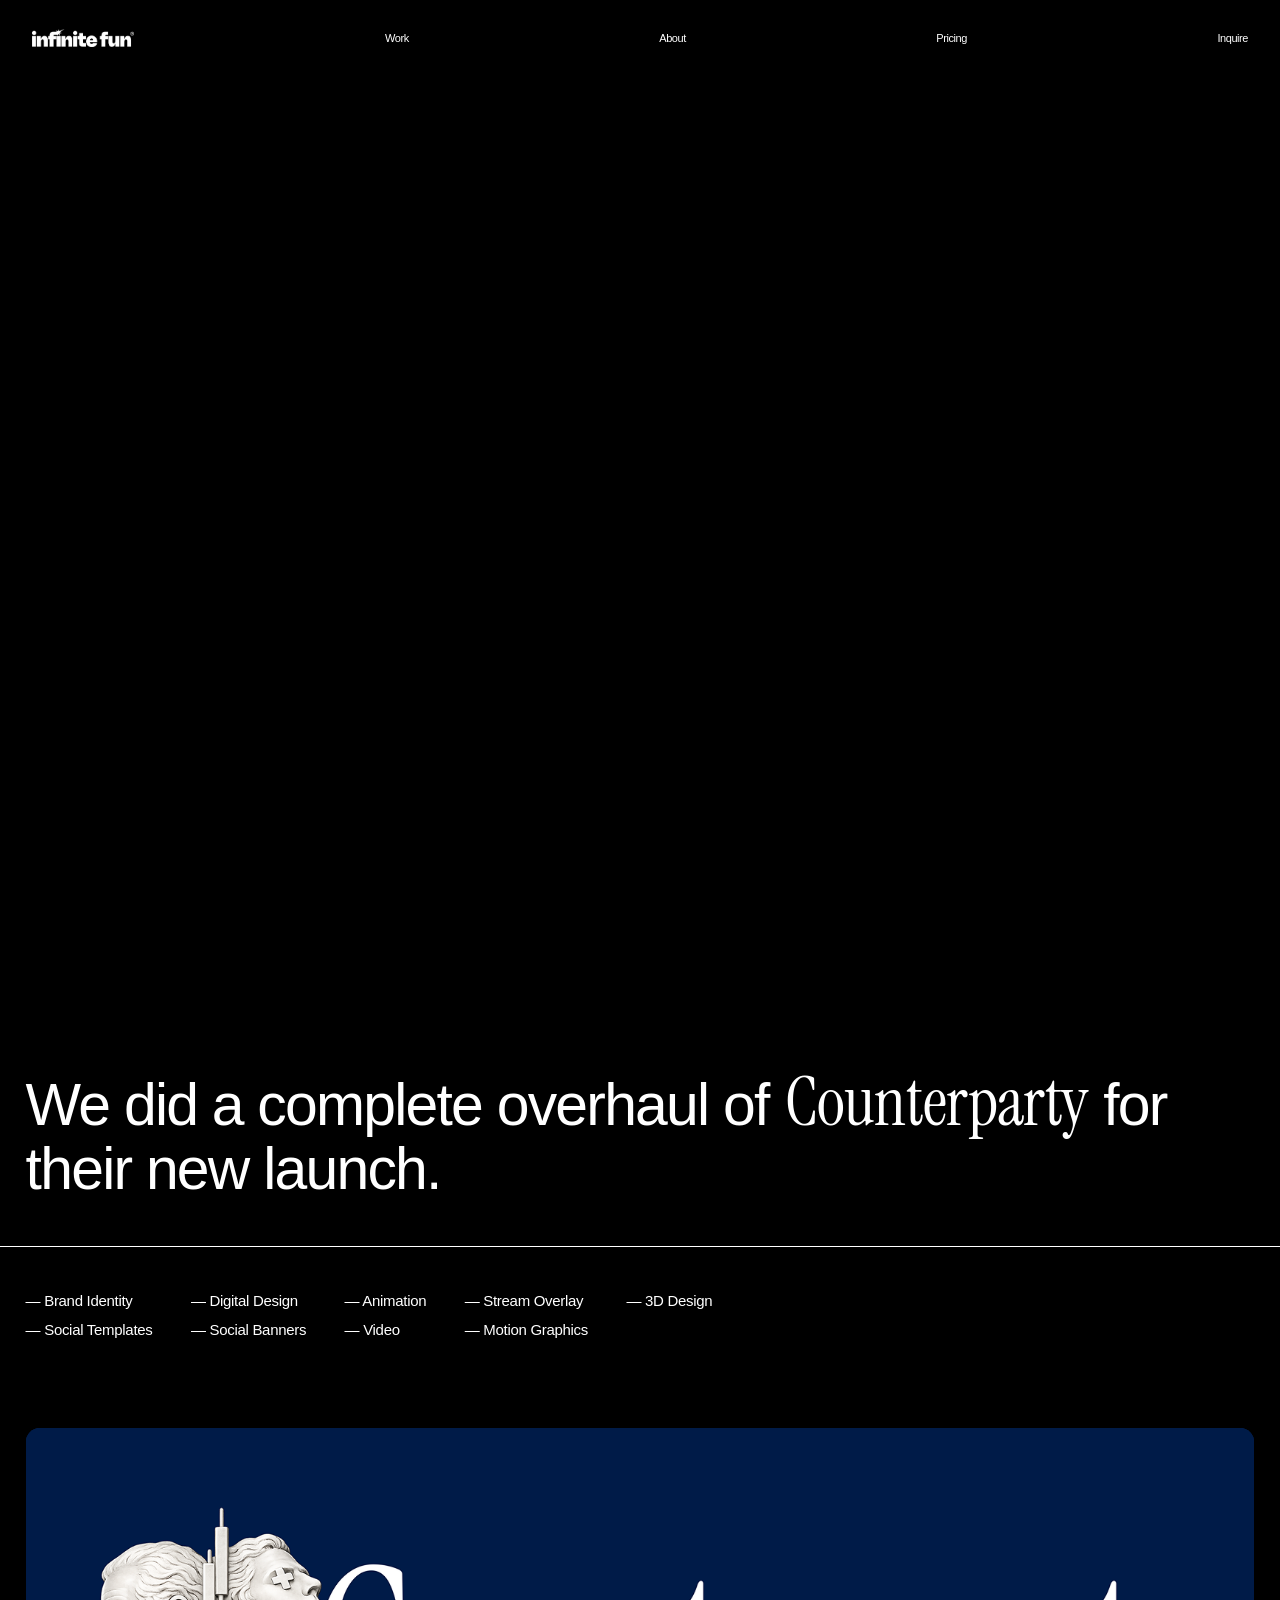
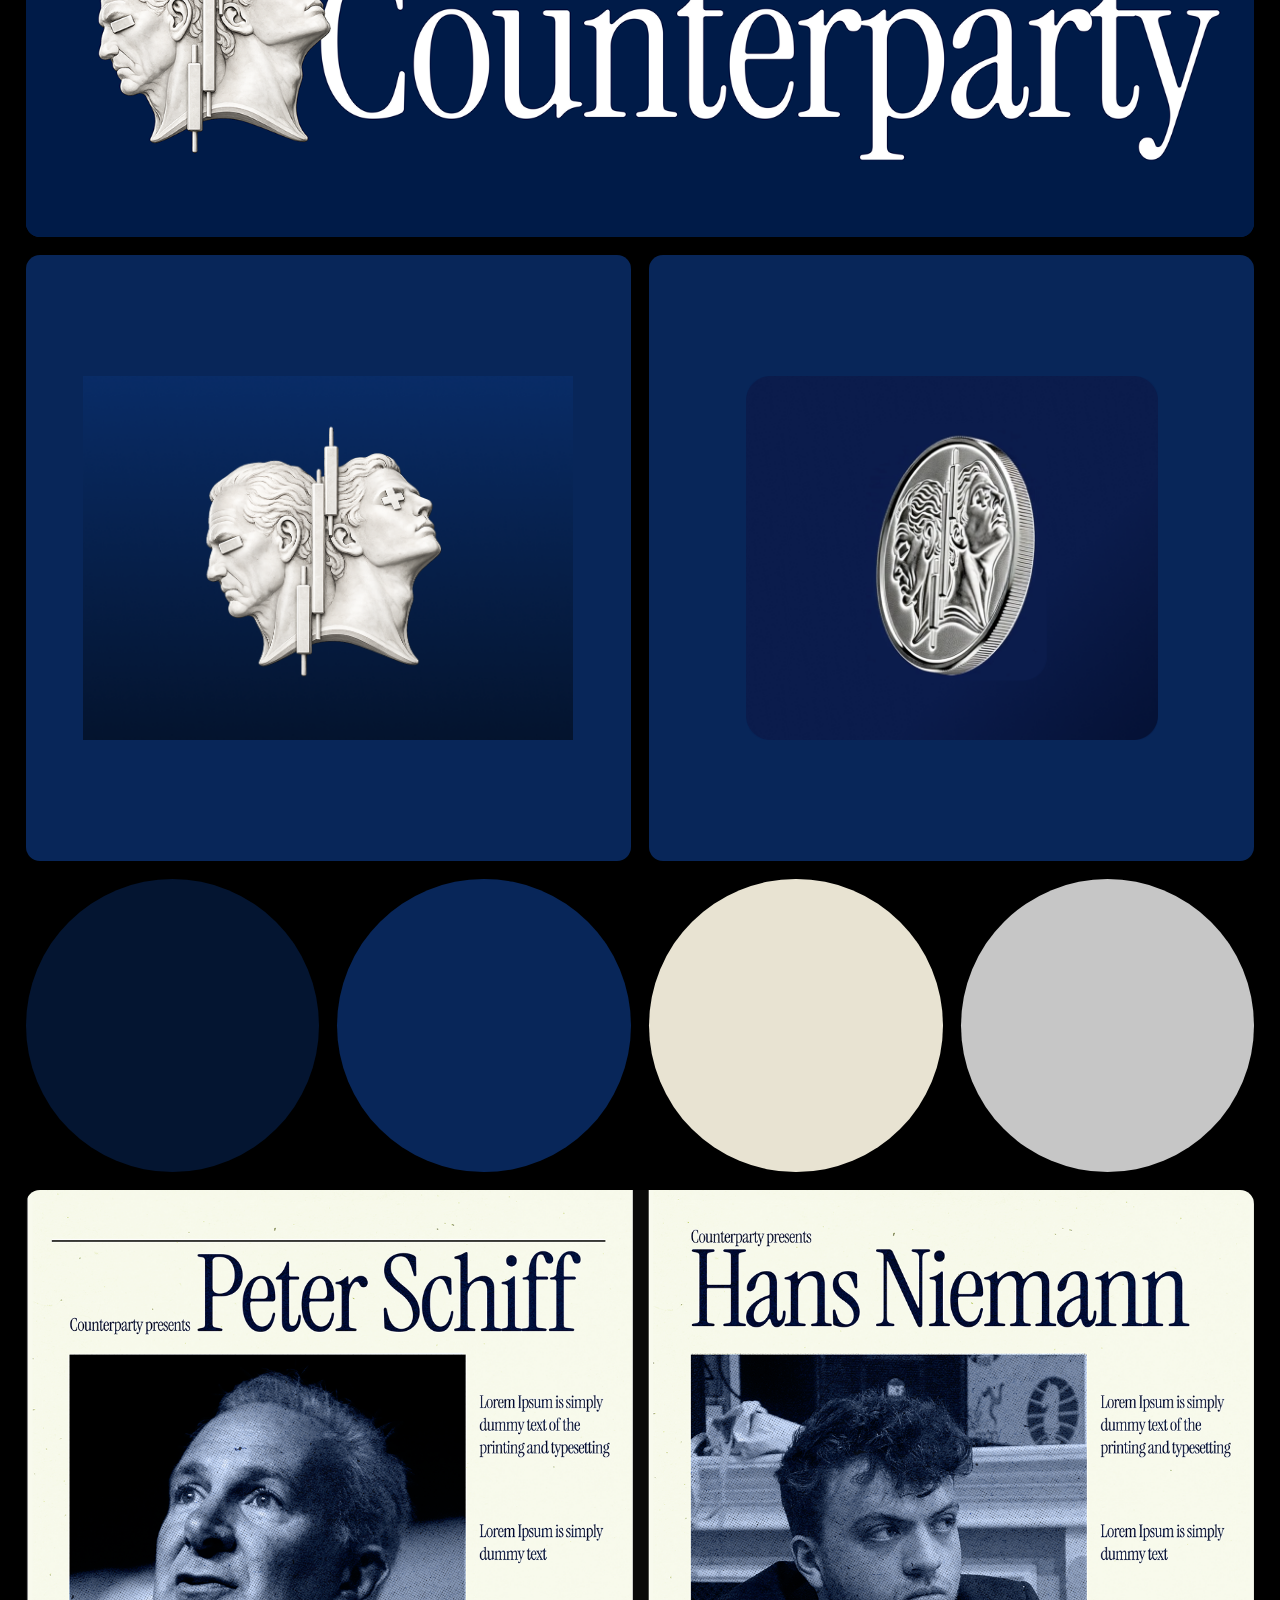
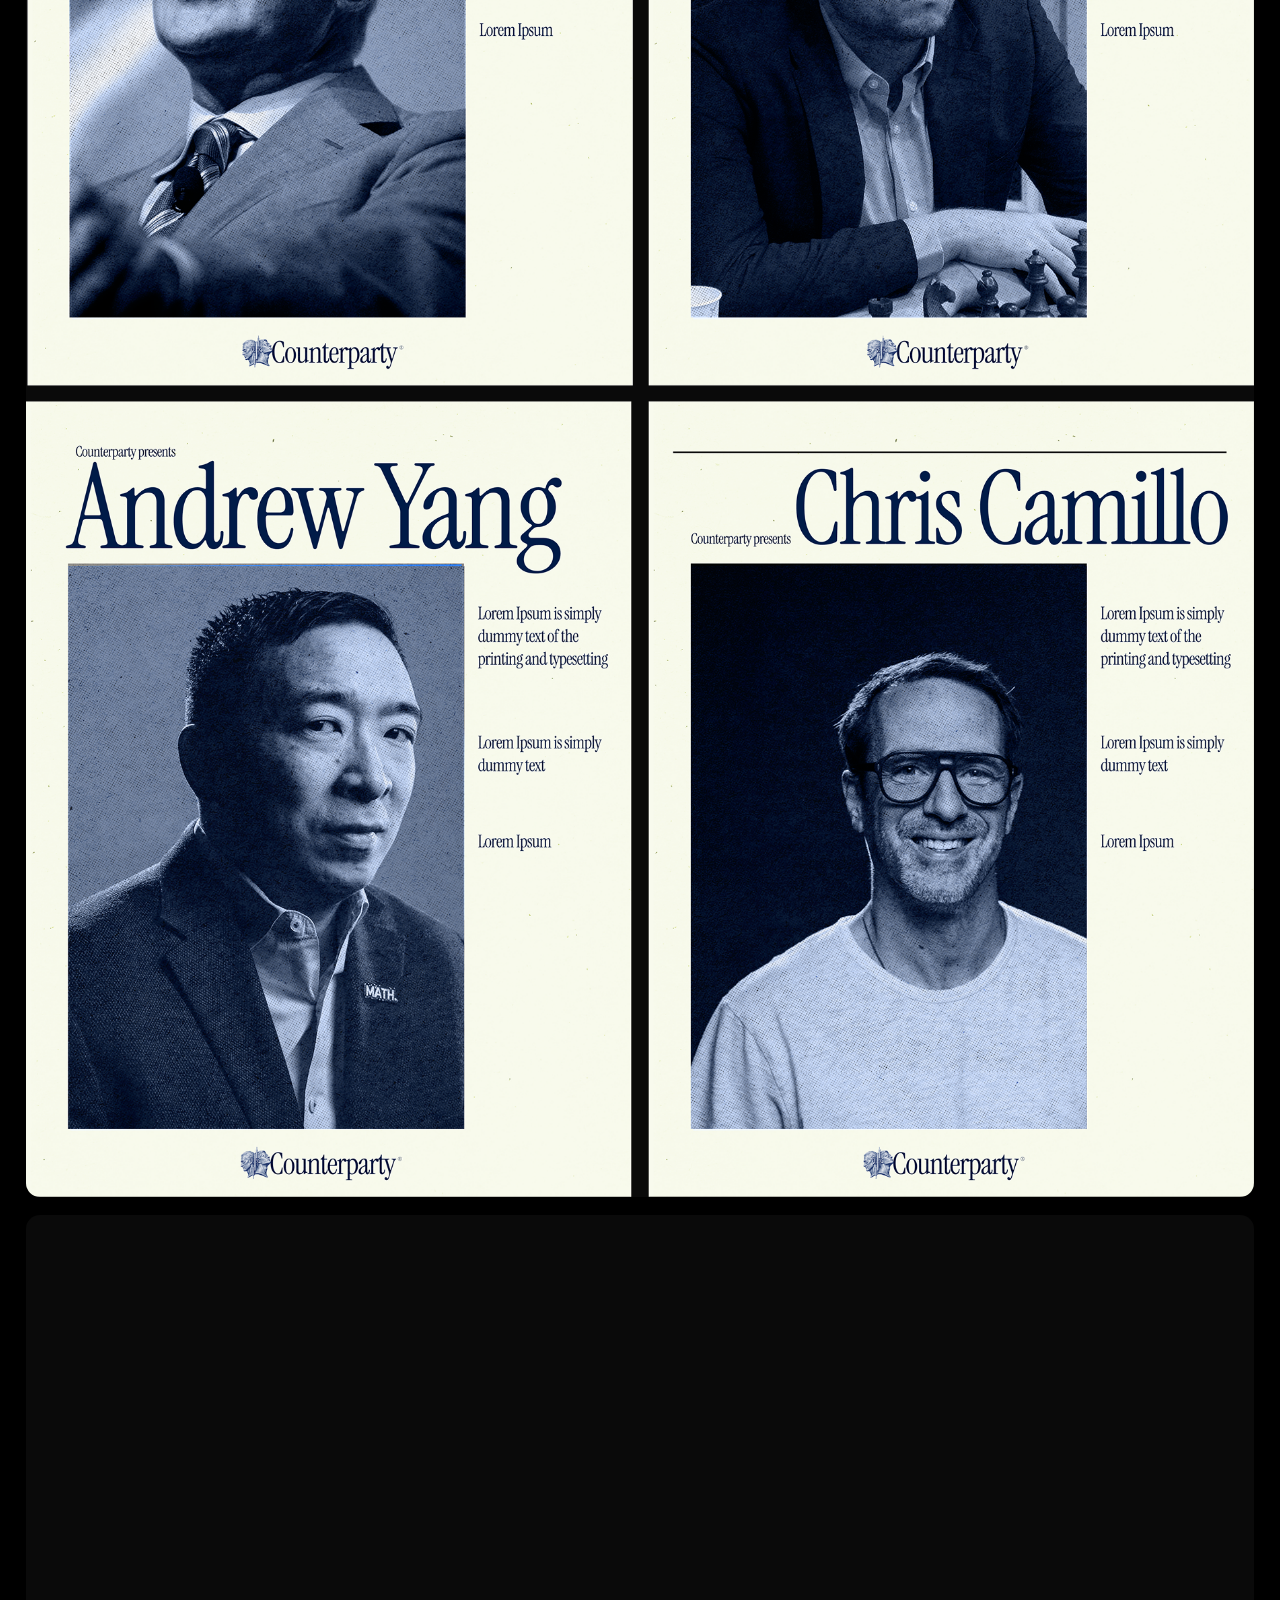
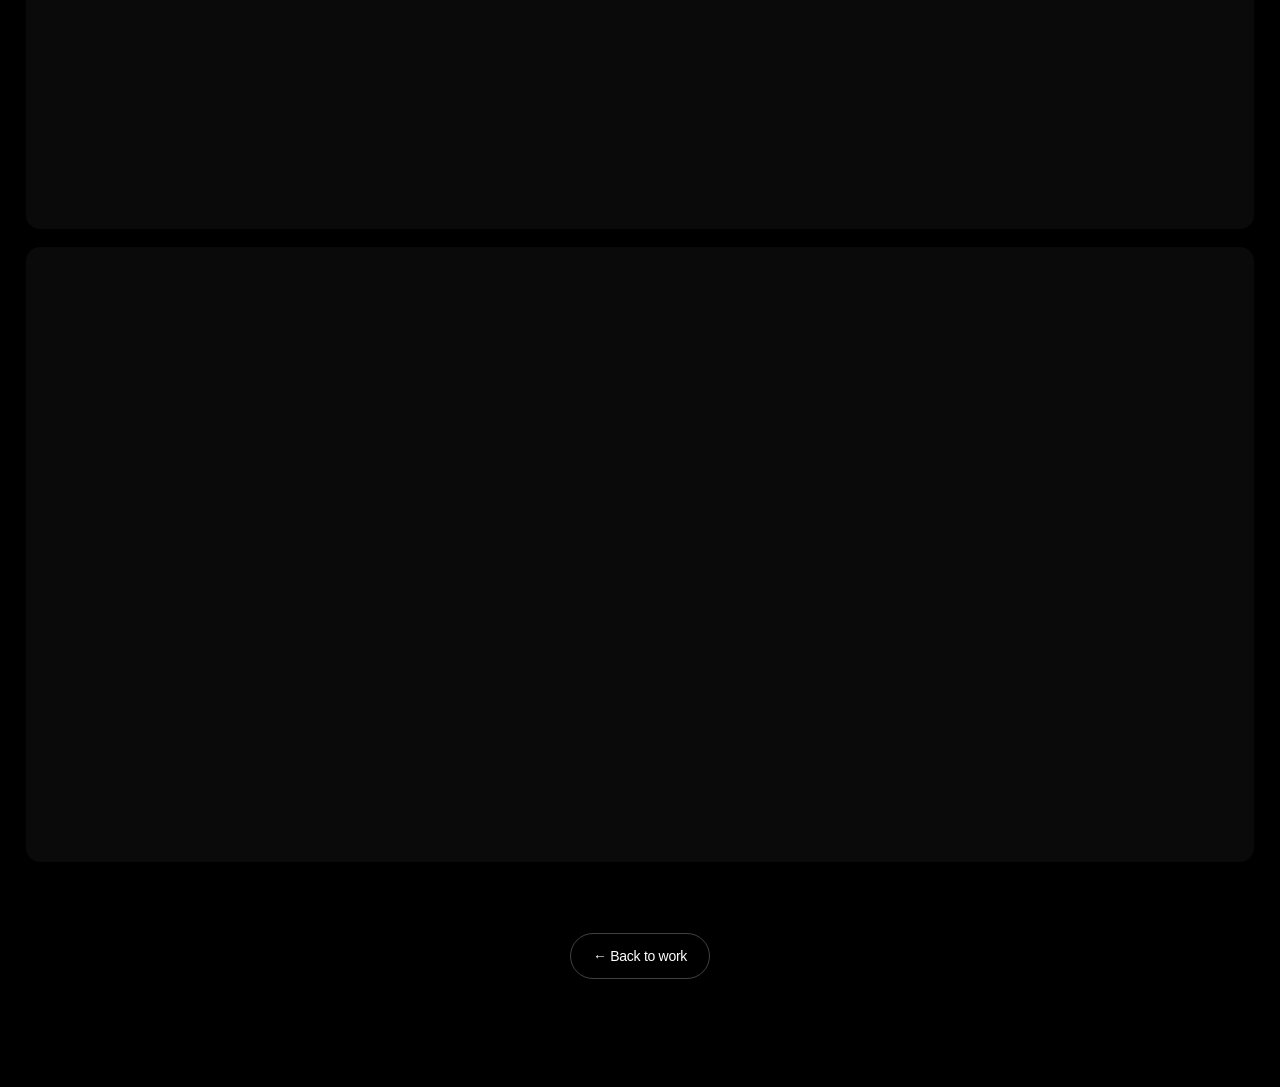
==== commit 74d9527d: "Refine Counterparty intro: left-align to bento, full-width white divider, regular weight title Co-Au" ====
--- a/case-studies/01.html
+++ b/case-studies/01.html
@@ -39,9 +39,7 @@
     /* Intro: title row, thin divider, then services grid below */
     .cs-intro {
       width: 100%;
-      max-width: 1400px;
-      margin: 0 auto;
-      padding: clamp(72px, 10vh, 120px) clamp(24px, 4vw, 80px);
+      padding: clamp(72px, 10vh, 120px) clamp(16px, 2vw, 40px);
       display: flex;
       flex-direction: column;
       gap: clamp(32px, 5vh, 56px);
@@ -49,7 +47,7 @@
     .cs-intro h1 {
       margin: 0;
       font-family: var(--sans);
-      font-weight: 500;
+      font-weight: 400;
       font-size: clamp(32px, 4.6vw, 76px);
       line-height: 1.06;
       letter-spacing: -0.03em;
@@ -67,33 +65,33 @@
       padding: 0 0.02em;
     }
     .cs-intro-divider {
-      height: 3px;
-      width: 100%;
-      background: rgba(255, 255, 255, 0.6);
+      height: 1px;
+      background: #fff;
       border: 0;
-      margin: 0;
+      margin: 0 calc(-1 * clamp(16px, 2vw, 40px));
+      width: calc(100% + 2 * clamp(16px, 2vw, 40px));
     }
     .cs-services {
       list-style: none;
       padding: 0;
       margin: 0;
       display: grid;
-      /* 9 items in 2 rows → 5 columns */
-      grid-template-columns: repeat(5, 1fr);
-      grid-auto-rows: auto;
+      grid-template-columns: repeat(5, max-content);
       column-gap: clamp(20px, 3vw, 56px);
       row-gap: 12px;
+      justify-content: start;
+      text-align: left;
     }
     .cs-services li {
       font-family: var(--sans);
       font-weight: 400;
       font-size: 15px;
       letter-spacing: -0.02em;
-      color: rgba(255, 255, 255, 0.72);
+      color: #fff;
     }
     .cs-services li::before {
       content: "—  ";
-      color: rgba(255, 255, 255, 0.45);
+      color: #fff;
     }
 
     /* Bento gallery */
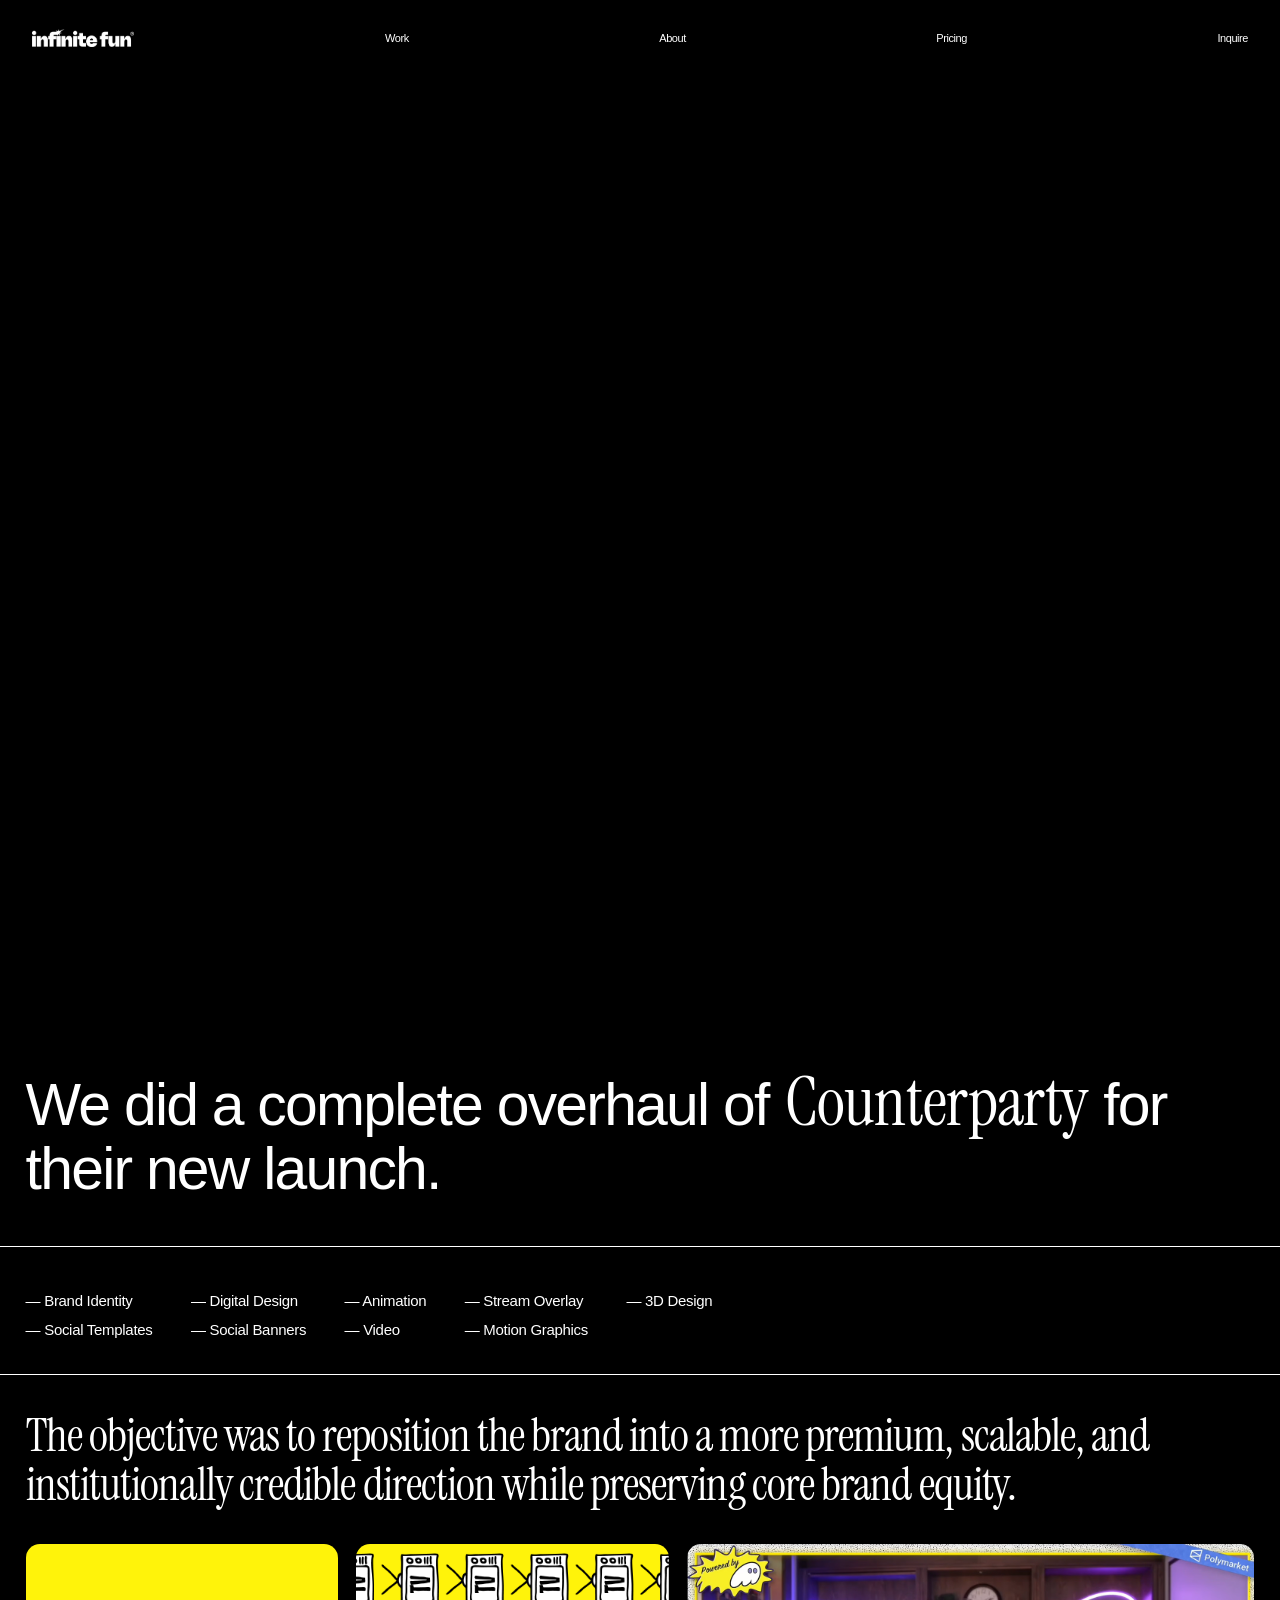
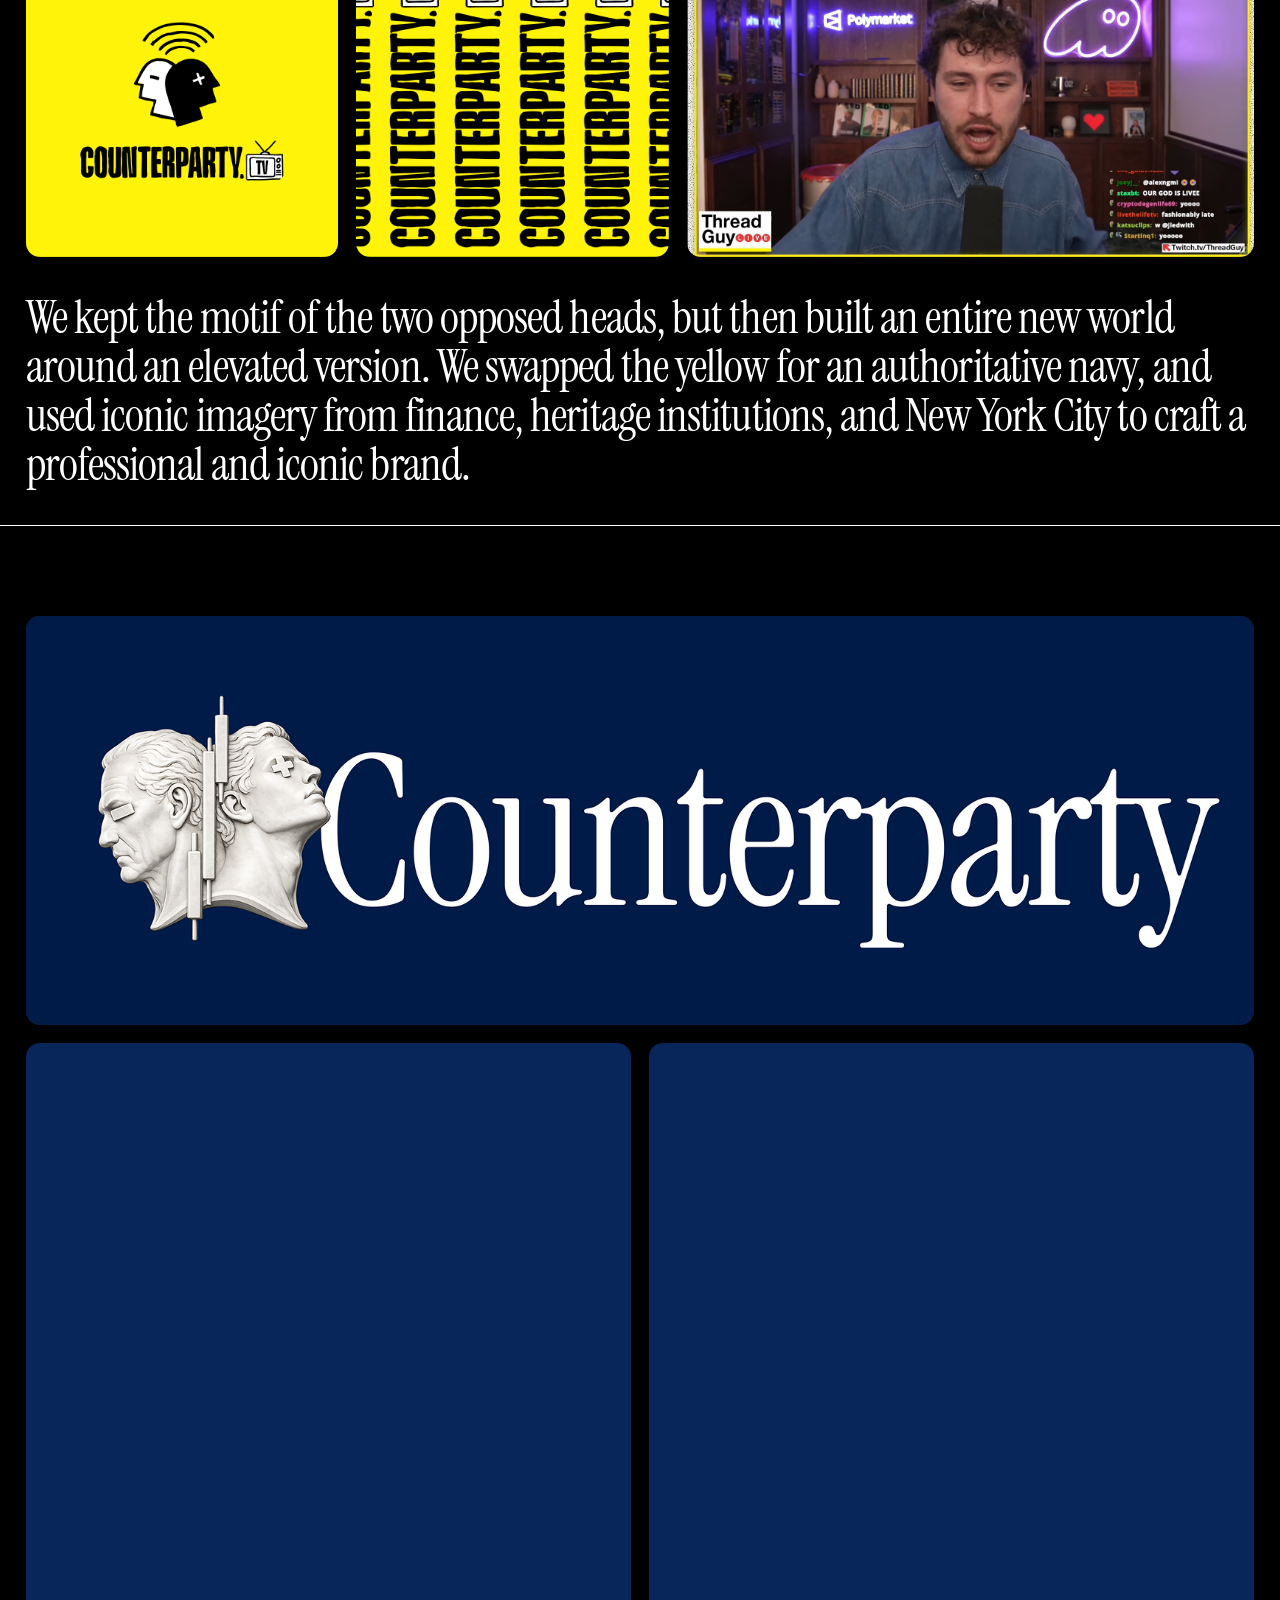
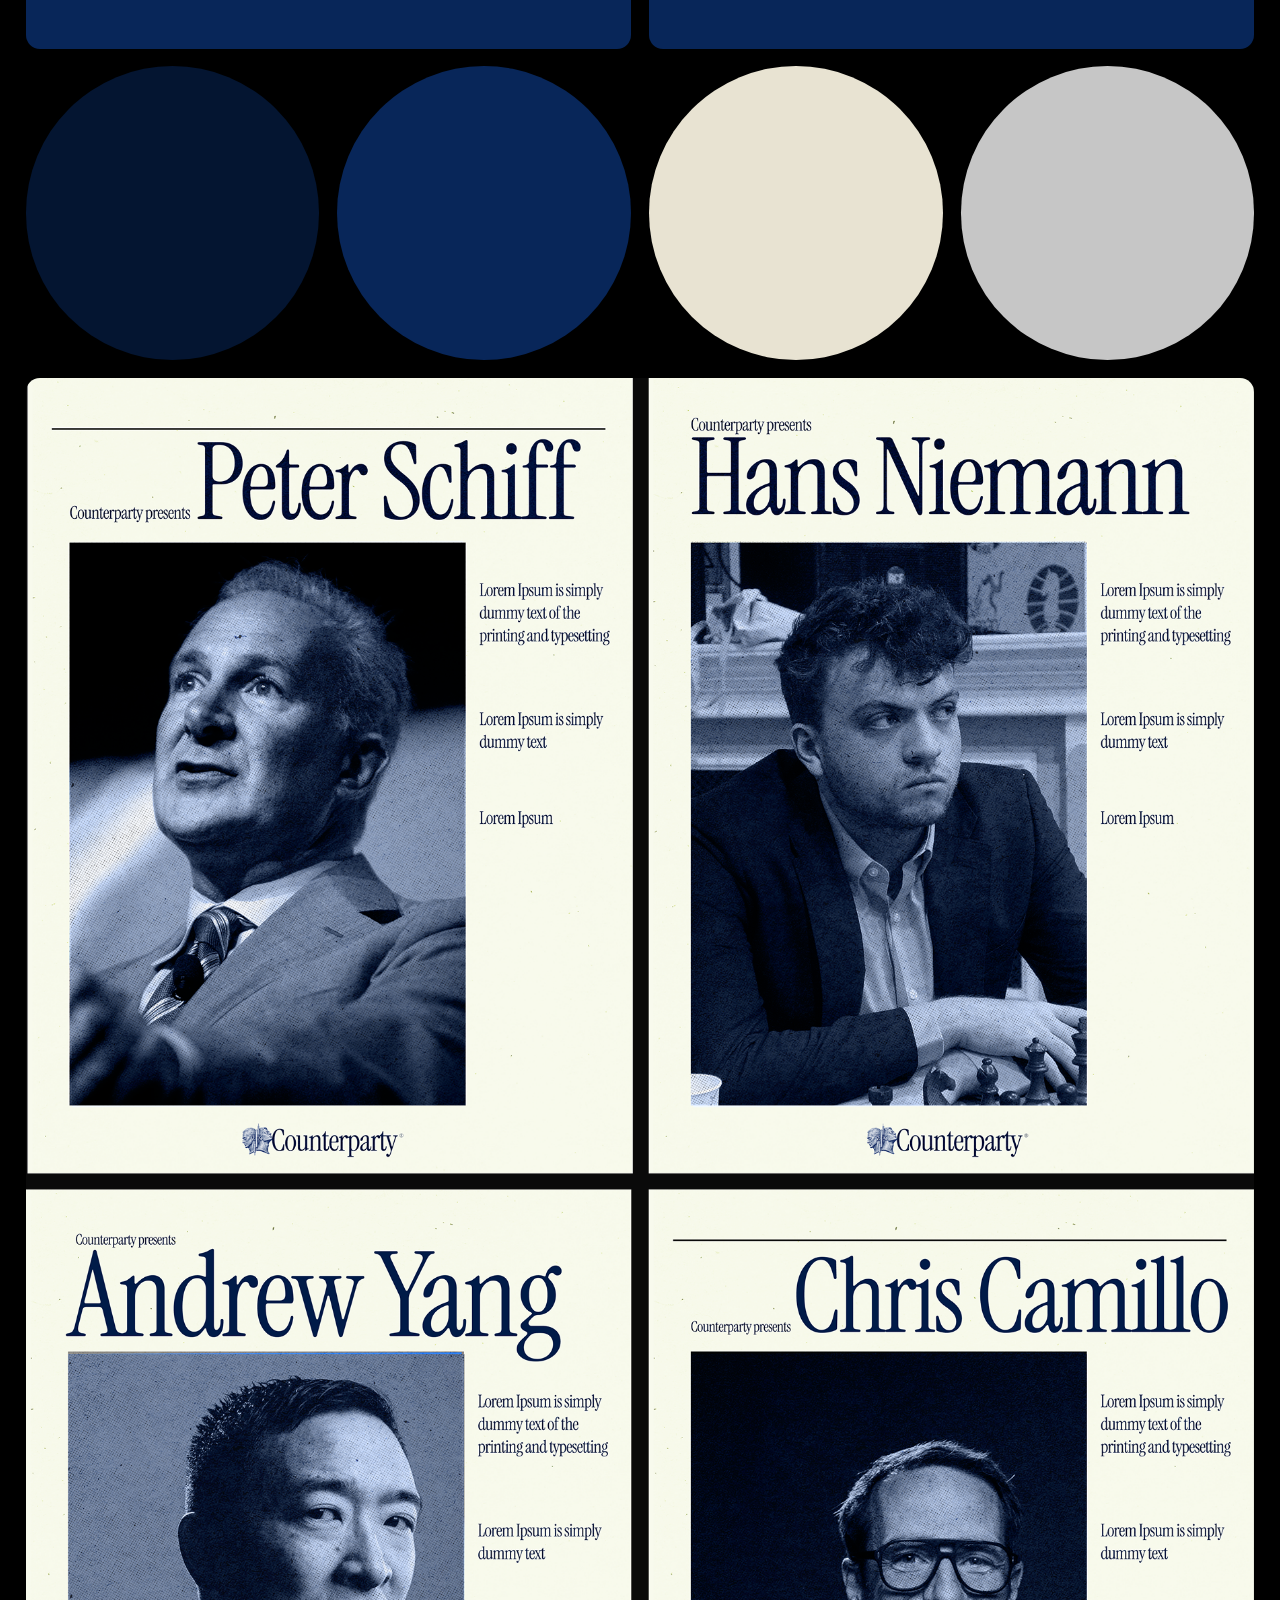
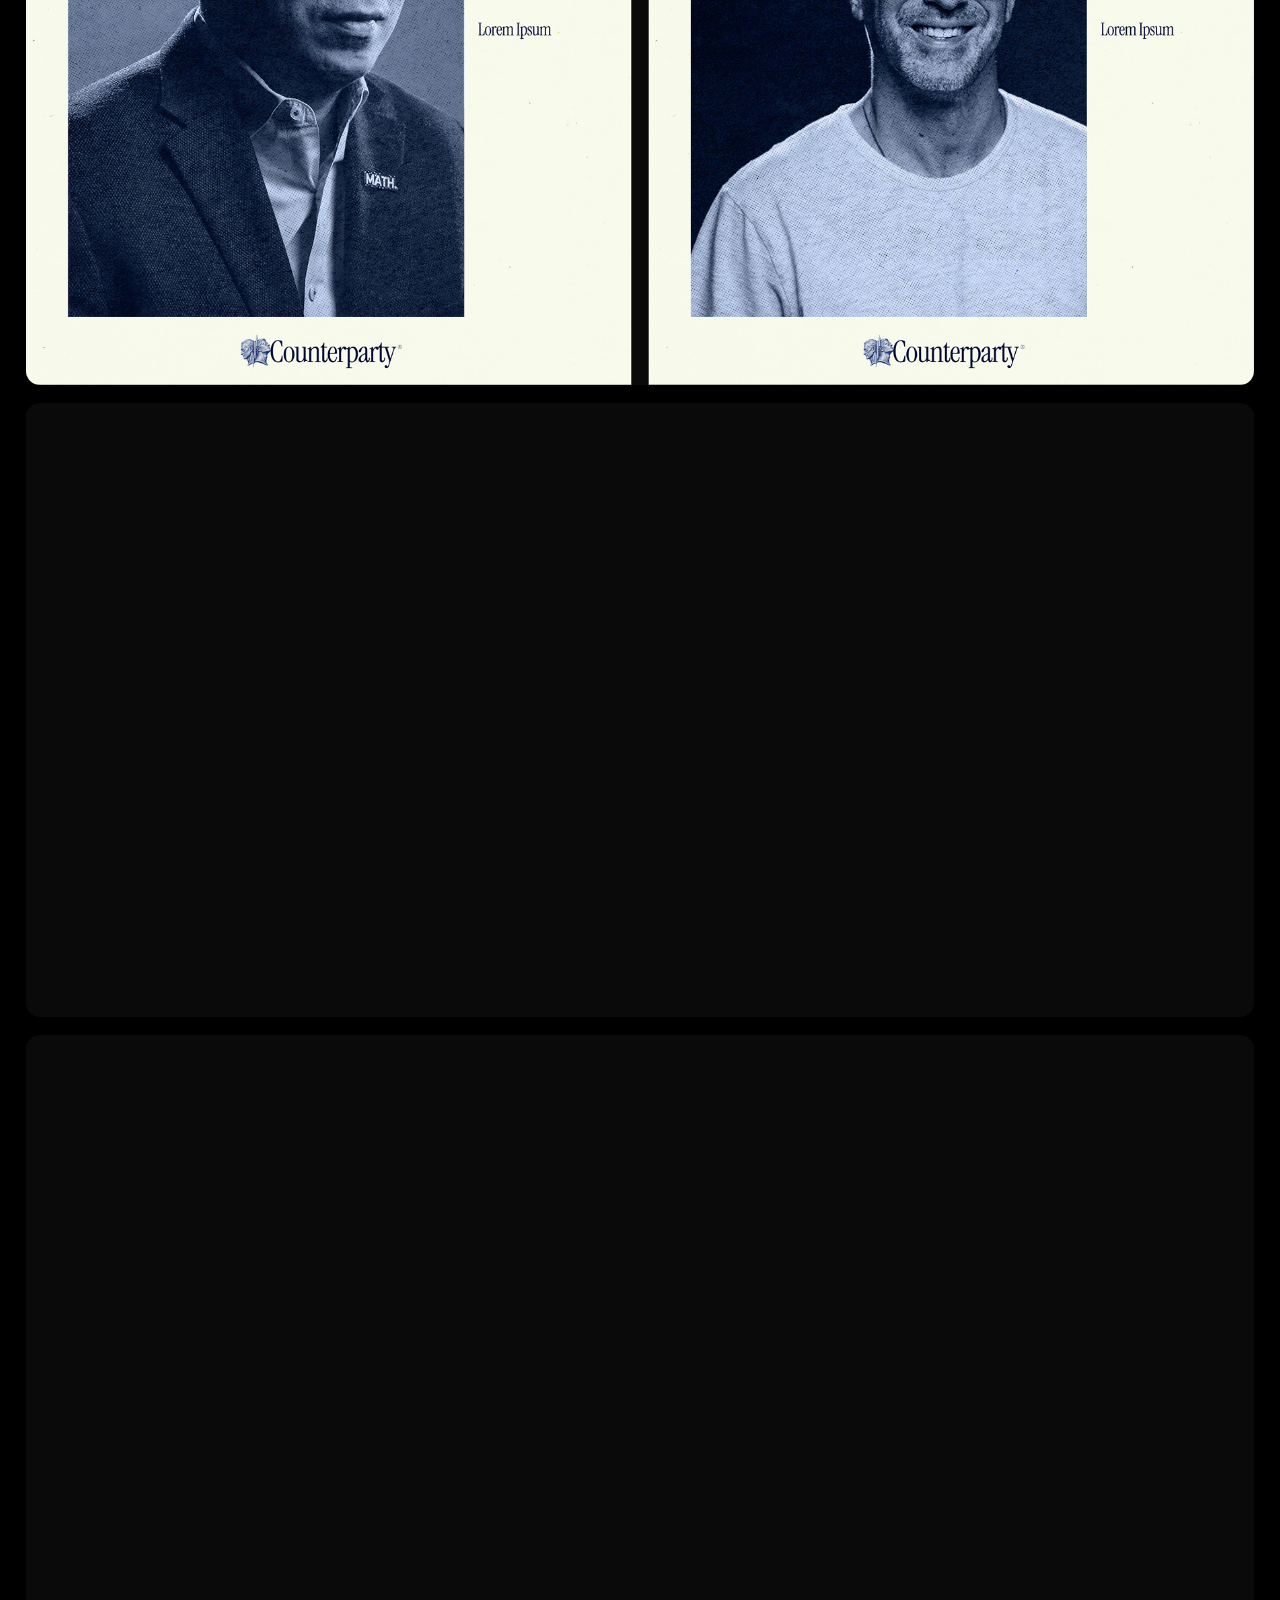
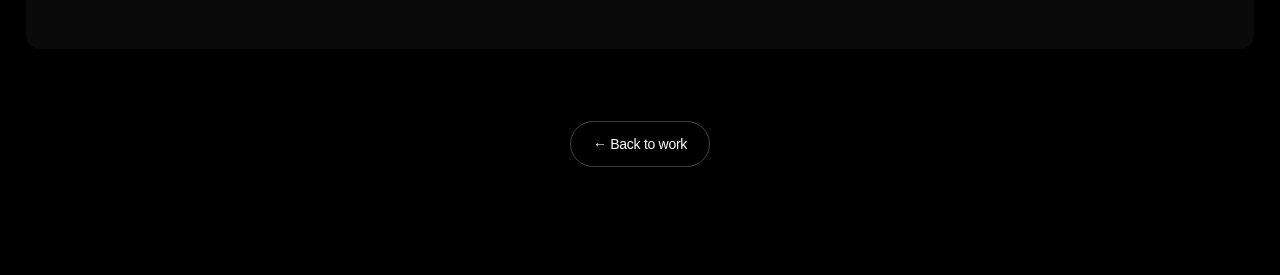
==== commit dba2e74a: "Carousel strips, Counterparty diagnosis section, pricing tweaks, mobile case-study hero Co-Authored-" ====
--- a/case-studies/01.html
+++ b/case-studies/01.html
@@ -39,7 +39,7 @@
     /* Intro: title row, thin divider, then services grid below */
     .cs-intro {
       width: 100%;
-      padding: clamp(72px, 10vh, 120px) clamp(16px, 2vw, 40px);
+      padding: clamp(72px, 10vh, 120px) clamp(16px, 2vw, 40px) clamp(28px, 4vh, 48px);
       display: flex;
       flex-direction: column;
       gap: clamp(32px, 5vh, 56px);
@@ -94,6 +94,52 @@
       color: #fff;
     }
 
+    /* Diagnosis section */
+    .cs-diagnosis {
+      width: 100%;
+      padding: 0 clamp(16px, 2vw, 40px) clamp(72px, 10vh, 120px);
+      display: flex;
+      flex-direction: column;
+      gap: clamp(28px, 4vh, 48px);
+    }
+    .cs-diag-title {
+      margin: 0;
+      font-family: var(--serif);
+      font-weight: 400;
+      font-style: normal;
+      font-size: clamp(28px, 3.6vw, 60px);
+      line-height: 1.06;
+      letter-spacing: -0.02em;
+      color: #fff;
+    }
+    .cs-diag-body {
+      margin: 0;
+      font-family: var(--serif);
+      font-weight: 400;
+      font-style: normal;
+      font-size: clamp(28px, 3.6vw, 60px);
+      line-height: 1.06;
+      letter-spacing: -0.02em;
+      color: #fff;
+      max-width: none;
+    }
+    .cs-diag-images {
+      display: grid;
+      grid-template-columns: 1fr 1fr 1.815fr;
+      gap: clamp(12px, 1.4vw, 22px);
+    }
+    .cs-diag-images img {
+      width: 100%;
+      height: 100%;
+      object-fit: cover;
+      display: block;
+      border-radius: 14px;
+      aspect-ratio: 1 / 1;
+    }
+    .cs-diag-images img:nth-child(3) {
+      aspect-ratio: 1497 / 825;
+    }
+
     /* Bento gallery */
     .cs-bento {
       display: flex;
@@ -135,15 +181,12 @@
     .cs-block--coin {
       aspect-ratio: 1 / 1;
       background: #082659;
-      display: flex;
-      align-items: center;
-      justify-content: center;
     }
     .cs-block--face img,
     .cs-block--coin img {
-      width: auto;
-      height: 60%;
-      object-fit: contain;
+      width: 100%;
+      height: 100%;
+      object-fit: cover;
     }
 
     /* Color swatches row */
@@ -185,6 +228,8 @@
     .cs-back:hover { background: rgba(255, 255, 255, 0.08); }
 
     @media (max-width: 720px) {
+      .cs-hero { height: auto; max-height: none; }
+      .cs-hero video { height: auto; object-fit: contain; }
       .cs-intro { gap: 24px; padding: 48px 22px; }
       .cs-intro h1 { font-size: clamp(28px, 8vw, 44px); }
       .cs-services {
@@ -193,13 +238,17 @@
         row-gap: 8px;
       }
       .cs-services li { font-size: 13px; }
+      .cs-intro { padding-bottom: 18px; }
+      .cs-diagnosis { padding: 0 14px 56px; gap: 22px; }
+      .cs-diag-title { font-size: clamp(24px, 6.5vw, 38px); }
+      .cs-diag-body { font-size: clamp(24px, 6.5vw, 38px); }
+      .cs-diag-images { gap: 8px; border-radius: 10px; }
+      .cs-diag-images img { border-radius: 8px; }
       .cs-bento { padding: 0 14px 80px; gap: 12px; }
       .cs-block { border-radius: 10px; }
       .cs-block--wordmark { aspect-ratio: 2.6 / 1; }
       .cs-block--face,
       .cs-block--coin { aspect-ratio: 1 / 1; }
-      .cs-block--face img,
-      .cs-block--coin img { height: 58%; }
       .cs-colors { gap: 10px; }
     }
   </style>
@@ -237,6 +286,18 @@
       </ul>
     </section>
 
+    <section class="cs-diagnosis">
+      <hr class="cs-intro-divider" />
+      <p class="cs-diag-body">The objective was to reposition the brand into a more premium, scalable, and institutionally credible direction while preserving core brand equity.</p>
+      <div class="cs-diag-images">
+        <img src="../assets/counterparty/prev1.png" alt="" />
+        <img src="../assets/counterparty/prev2.png" alt="" />
+        <img src="../assets/counterparty/prev3.png" alt="" />
+      </div>
+      <p class="cs-diag-body">We kept the motif of the two opposed heads, but then built an entire new world around an elevated version. We swapped the yellow for an authoritative navy, and used iconic imagery from finance, heritage institutions, and New York City to craft a professional and iconic brand.</p>
+      <hr class="cs-intro-divider" />
+    </section>
+
     <section class="cs-bento">
       <div class="cs-block cs-block--wordmark">
         <img src="../assets/counterparty/wordmark.png" alt="Counterparty wordmark" />
@@ -244,10 +305,12 @@
 
       <div class="cs-block-row">
         <div class="cs-block cs-block--face">
-          <img src="../assets/counterparty/face.png" alt="Counterparty Janus mark" />
+          <video src="../assets/counterparty/logoupdate.mp4"
+                 autoplay muted loop playsinline preload="metadata"></video>
         </div>
         <div class="cs-block cs-block--coin">
-          <img src="../assets/counterparty/Frame%20341.png" alt="Counterparty coin" />
+          <video src="../assets/casestudies/cointurn.mp4"
+                 autoplay muted loop playsinline preload="metadata"></video>
         </div>
       </div>
 
--- a/style.css
+++ b/style.css
@@ -387,7 +387,9 @@
 
 /* ---------- carousel ---------- */
 .carousel-stack {
-  width: 100%;
+  width: calc(100% + 64px);
+  margin-left: -32px;
+  margin-right: -32px;
   display: flex;
   flex-direction: column;
   gap: 14px;
@@ -410,7 +412,7 @@
 
 .carousel-track {
   display: flex;
-  gap: 14px;
+  gap: 0;
   width: max-content;
   will-change: transform;
 }
@@ -418,11 +420,13 @@
 .carousel-track img {
   height: clamp(80px, 9vw, 120px);
   width: auto;
-  border-radius: 10px;
   object-fit: cover;
   display: block;
   pointer-events: none;
 }
+/* Each strip owns a trailing gap so two copies + margin = 2 × (W + gap),
+   and translating -50% advances by exactly one (strip + gap) unit. */
+.carousel-strip { margin-right: 15px; }
 
 @keyframes scroll-right {
   from { transform: translate3d(-50%, 0, 0); }
@@ -628,7 +632,7 @@
 
 .cs-grid {
   display: grid;
-  grid-template-columns: repeat(3, 1fr);
+  grid-template-columns: repeat(2, 1fr);
   gap: clamp(12px, 1.5vw, 20px);
 }
 
@@ -695,7 +699,10 @@
   gap: clamp(40px, 6vh, 96px);
   min-height: clamp(340px, 36vw, 440px);
   color: var(--ink);
-}
+  transform-origin: center;
+  transition: transform 0.3s cubic-bezier(.2,.8,.3,1);
+}
+.pricing-card:hover { transform: scale(1.02); }
 
 .pricing-card--dark {
   background: var(--ink);
@@ -741,12 +748,7 @@
   font-size: 16px;
   line-height: 1.25;
   letter-spacing: -0.03em;
-  color: #9a9a9a;
-}
-
-.pricing-card--dark .pricing-timeline,
-.pricing-card--dark .pricing-price {
-  color: rgba(255, 255, 255, 0.55);
+  color: inherit;
 }
 
 .pricing-desc {
@@ -756,6 +758,33 @@
   font-size: 16px;
   line-height: 1.3;
   letter-spacing: -0.03em;
+  color: inherit;
+}
+
+.pricing-features {
+  list-style: none;
+  padding: 0;
+  margin: 0;
+  display: grid;
+  grid-template-columns: repeat(2, max-content);
+  column-gap: clamp(20px, 3vw, 56px);
+  row-gap: 8px;
+  justify-content: start;
+}
+.pricing-features li {
+  font-family: var(--sans);
+  font-weight: 400;
+  font-size: 15px;
+  line-height: 1.3;
+  letter-spacing: -0.02em;
+  color: #9a9a9a;
+  text-transform: capitalize;
+}
+.pricing-card--dark .pricing-features li {
+  color: rgba(255, 255, 255, 0.55);
+}
+.pricing-features li::before {
+  content: "—  ";
   color: inherit;
 }
 
@@ -868,9 +897,10 @@
   .cta-arrow { width: 30px; height: 30px; }
 
   /* Carousel */
-  .carousel-stack { gap: 10px; margin-top: 4px; }
-  .carousel-track { gap: 10px; }
-  .carousel-track img { height: clamp(60px, 14vw, 85px); border-radius: 8px; }
+  .carousel-stack { gap: 10px; margin-top: 4px; margin-left: -22px; margin-right: -22px; width: calc(100% + 44px); }
+  .carousel-track { gap: 0; }
+  .carousel-track img { height: clamp(60px, 14vw, 85px); }
+  .carousel-strip { margin-right: 5px; }
 
   /* Black box thesis — generous side padding, narrower text column */
   #thesis { padding: 36px 0 0; }
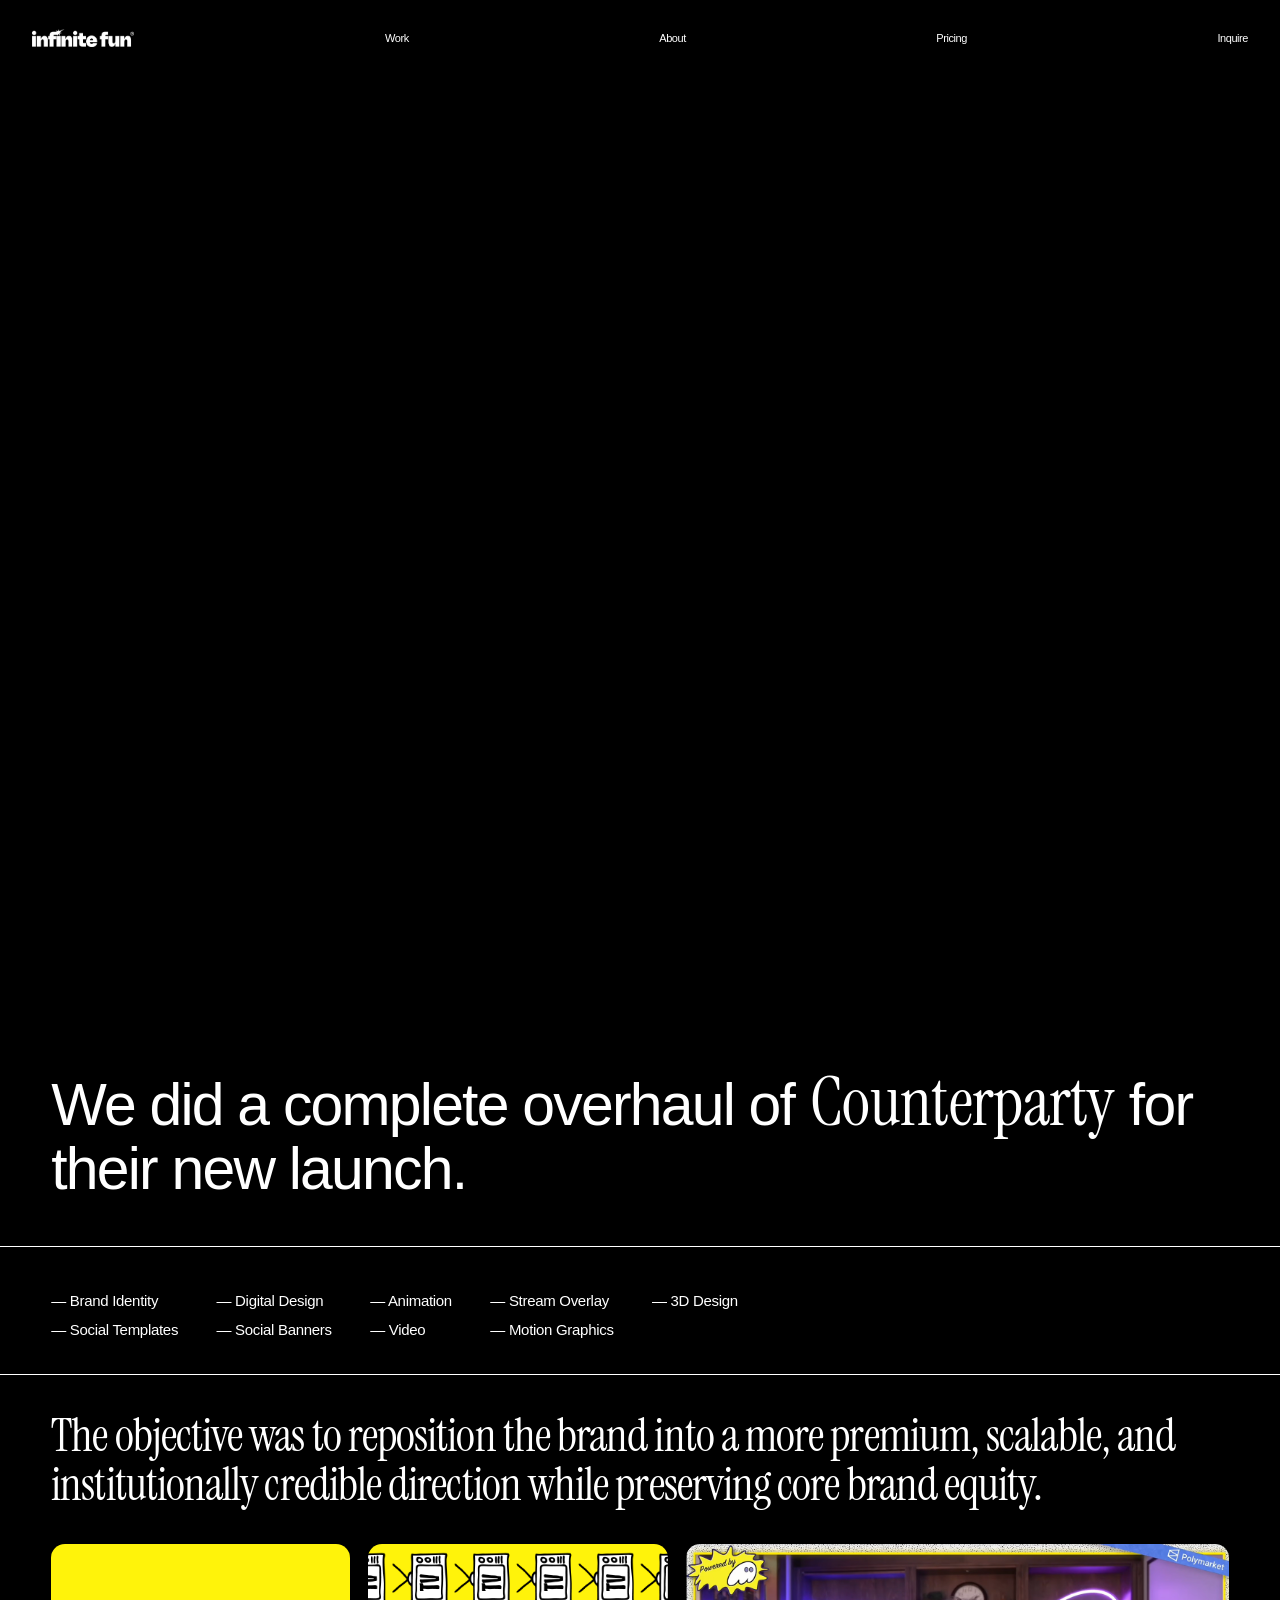
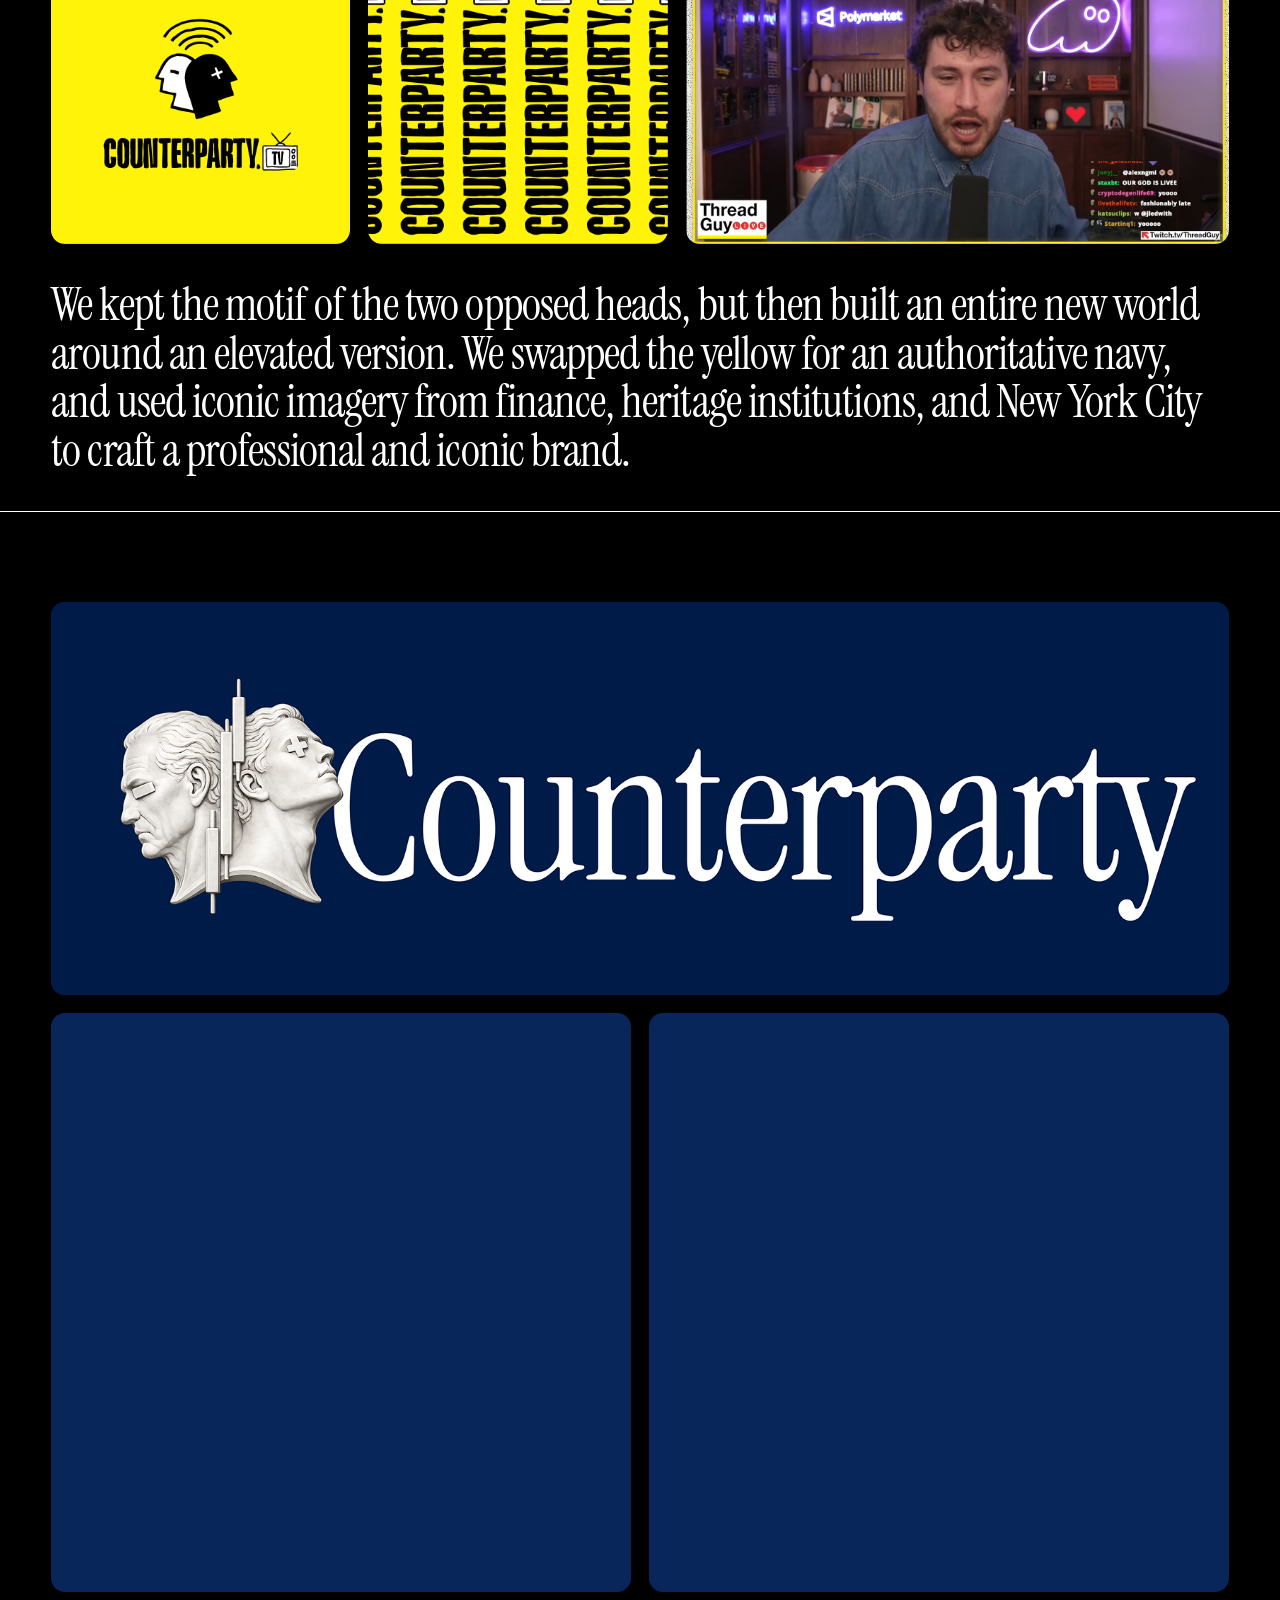
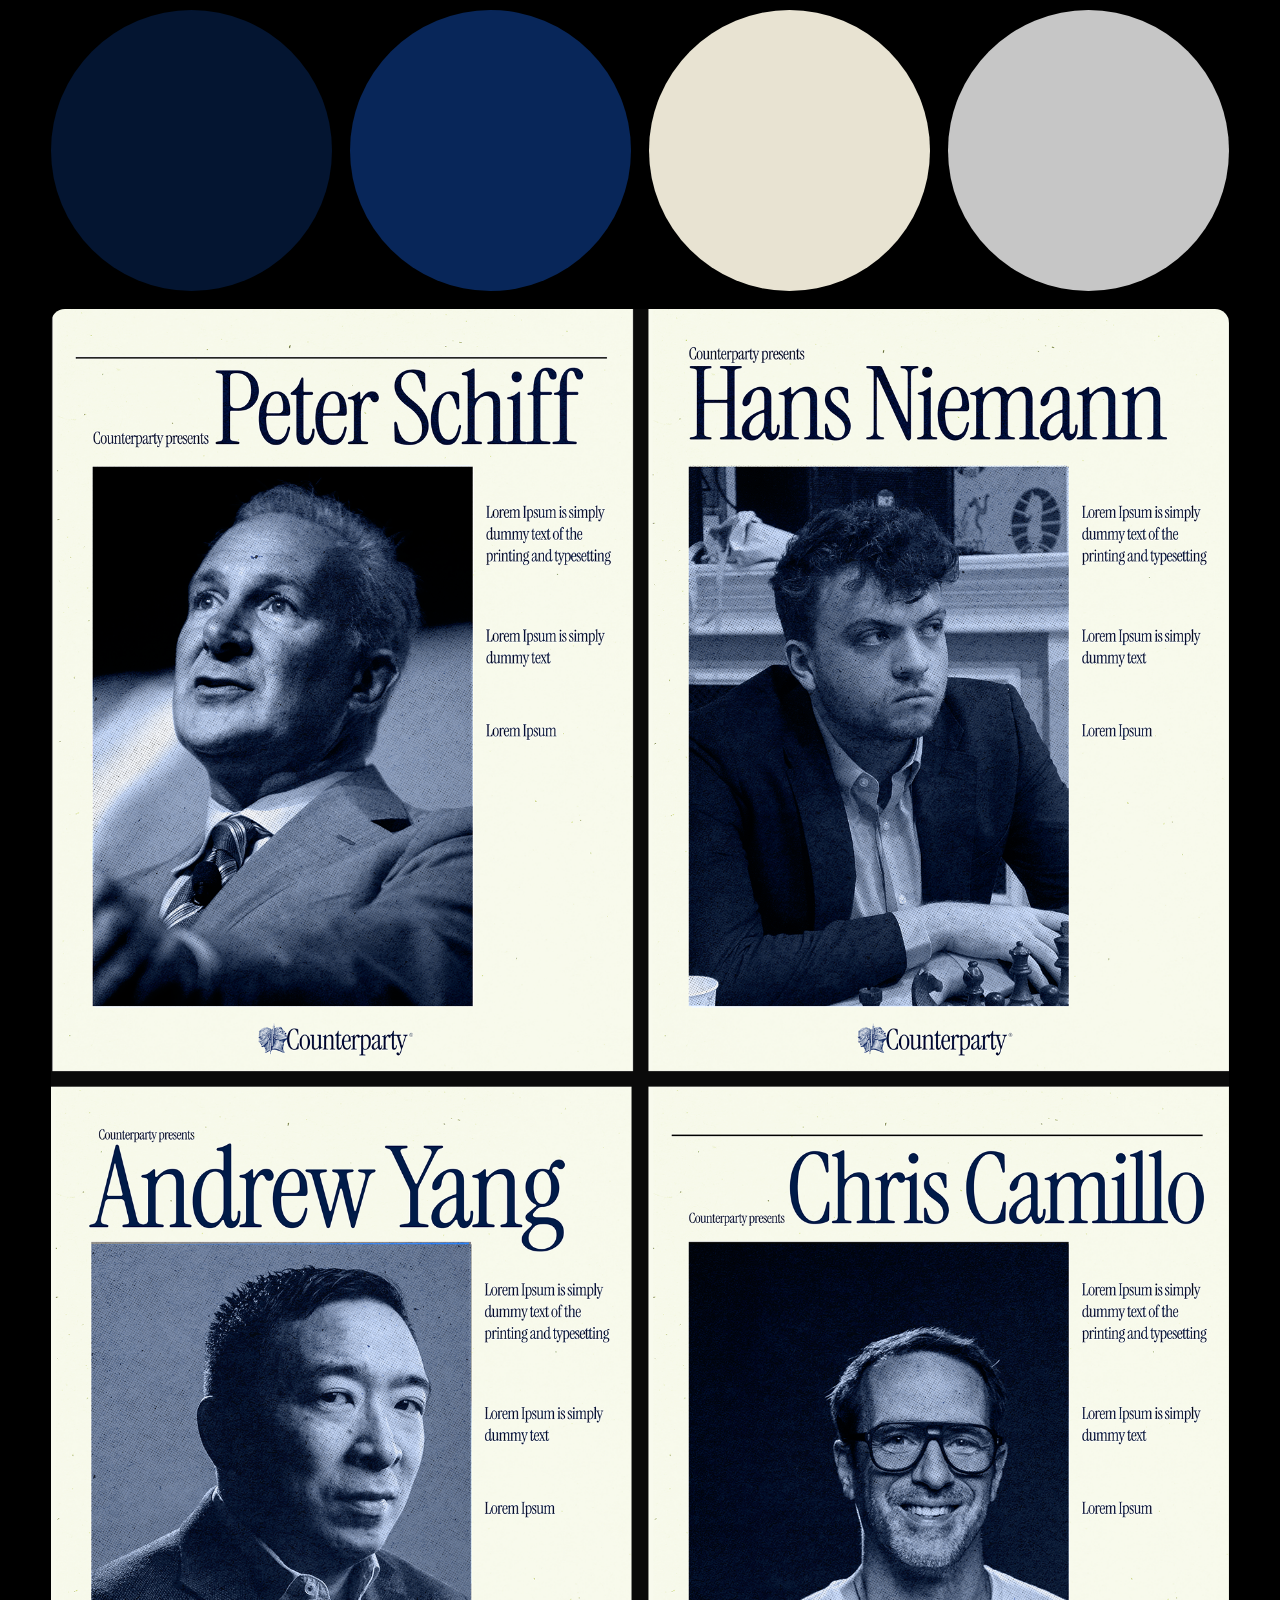
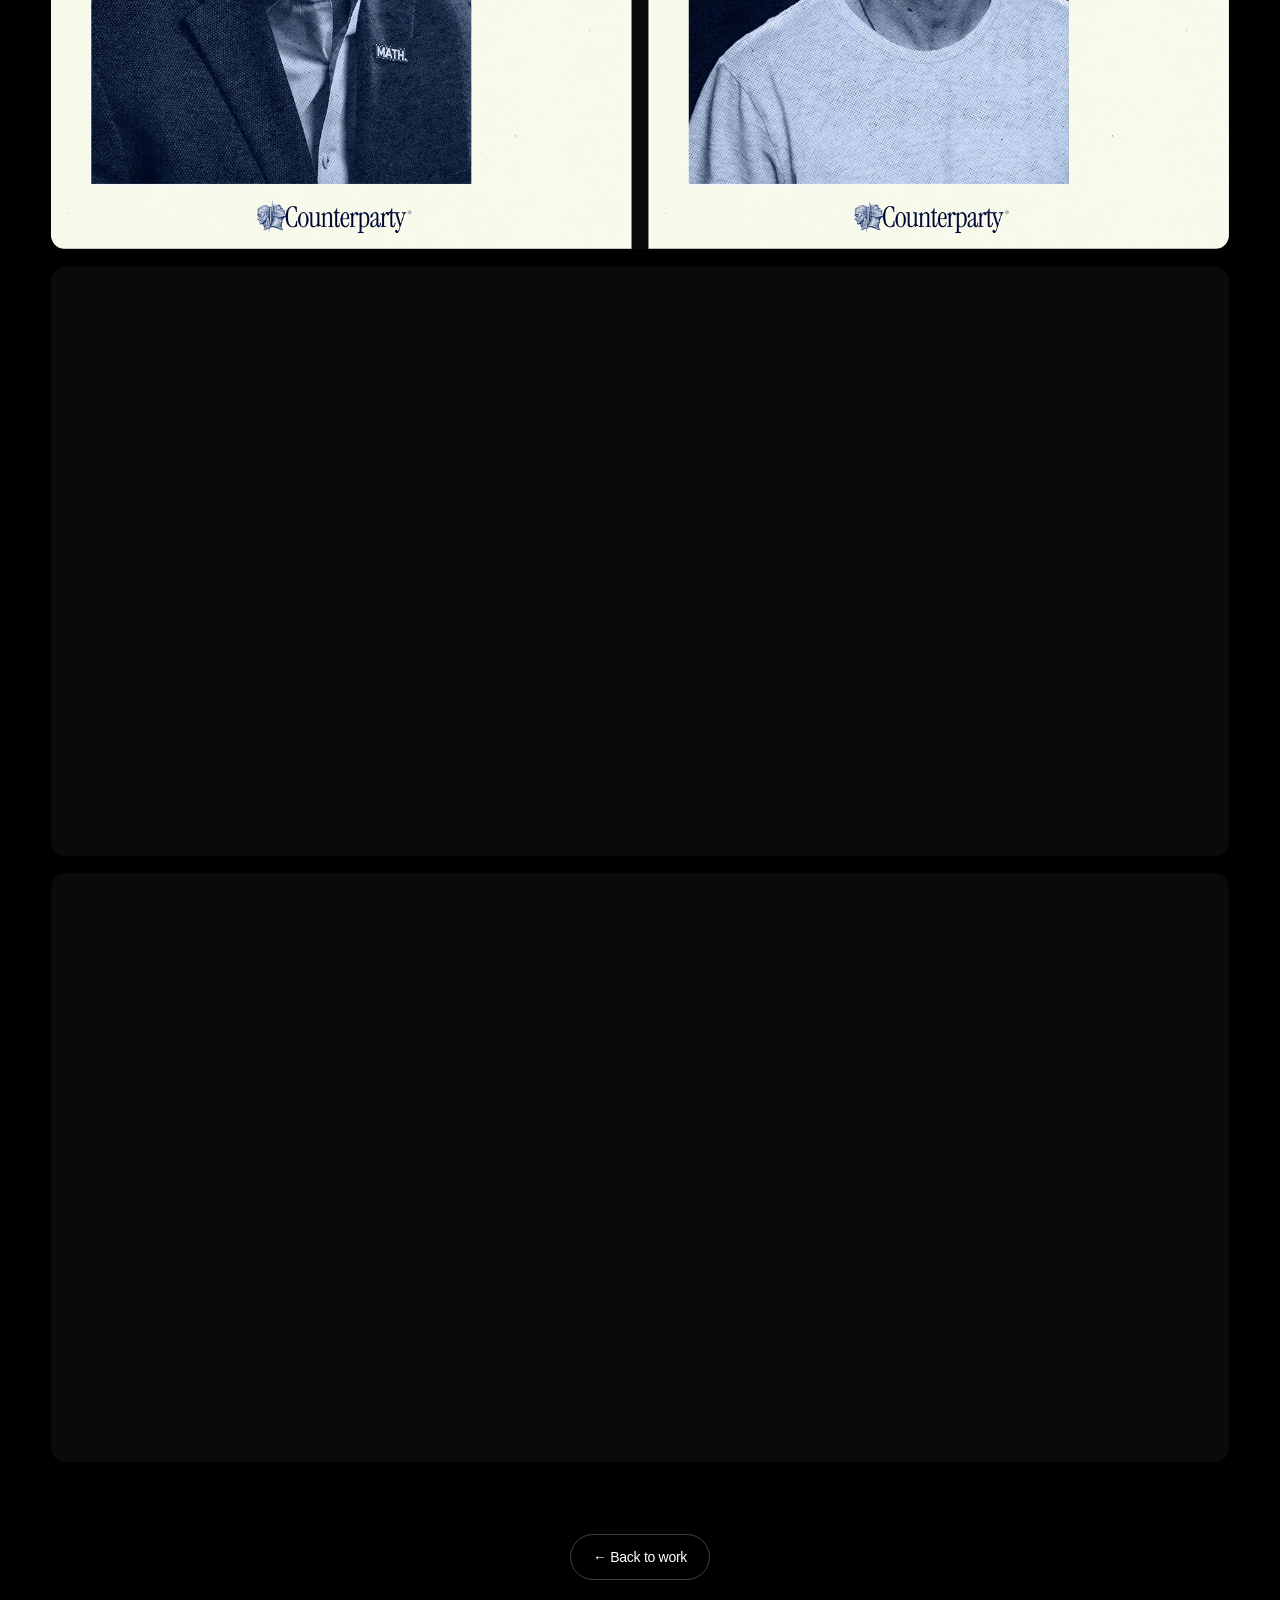
==== commit 419a8199: "Case studies: build out Enhance Pickleball & CUBBI, expand side padding, scroll-fade on all pages Co" ====
--- a/case-studies/01.html
+++ b/case-studies/01.html
@@ -39,7 +39,7 @@
     /* Intro: title row, thin divider, then services grid below */
     .cs-intro {
       width: 100%;
-      padding: clamp(72px, 10vh, 120px) clamp(16px, 2vw, 40px) clamp(28px, 4vh, 48px);
+      padding: clamp(72px, 10vh, 120px) clamp(32px, 4vw, 80px) clamp(28px, 4vh, 48px);
       display: flex;
       flex-direction: column;
       gap: clamp(32px, 5vh, 56px);
@@ -68,8 +68,8 @@
       height: 1px;
       background: #fff;
       border: 0;
-      margin: 0 calc(-1 * clamp(16px, 2vw, 40px));
-      width: calc(100% + 2 * clamp(16px, 2vw, 40px));
+      margin: 0 calc(-1 * clamp(32px, 4vw, 80px));
+      width: calc(100% + 2 * clamp(32px, 4vw, 80px));
     }
     .cs-services {
       list-style: none;
@@ -97,7 +97,7 @@
     /* Diagnosis section */
     .cs-diagnosis {
       width: 100%;
-      padding: 0 clamp(16px, 2vw, 40px) clamp(72px, 10vh, 120px);
+      padding: 0 clamp(32px, 4vw, 80px) clamp(72px, 10vh, 120px);
       display: flex;
       flex-direction: column;
       gap: clamp(28px, 4vh, 48px);
@@ -145,7 +145,7 @@
       display: flex;
       flex-direction: column;
       gap: clamp(12px, 1.4vw, 22px);
-      padding: 0 clamp(16px, 2vw, 40px) clamp(80px, 12vh, 160px);
+      padding: 0 clamp(32px, 4vw, 80px) clamp(80px, 12vh, 160px);
     }
     .cs-block {
       width: 100%;
@@ -338,5 +338,24 @@
       <a href="../" class="cs-back">← Back to work</a>
     </section>
   </main>
+  <script>
+    (function setupCaseStudyReveals() {
+      if (!("IntersectionObserver" in window)) return;
+      const targets = document.querySelectorAll(".cs-intro > *, .cs-diagnosis > *, .cs-bento > *");
+      targets.forEach((el) => el.classList.add("fade-in"));
+      const io = new IntersectionObserver(
+        (entries) => {
+          for (const e of entries) {
+            if (e.isIntersecting) {
+              e.target.classList.add("is-visible");
+              io.unobserve(e.target);
+            }
+          }
+        },
+        { threshold: 0.12, rootMargin: "0px 0px -8% 0px" },
+      );
+      targets.forEach((el) => io.observe(el));
+    })();
+  </script>
 </body>
 </html>
--- a/style.css
+++ b/style.css
@@ -891,7 +891,7 @@
   .nav-link { font-size: 9.5px; }
 
   /* Hero */
-  #hero { padding: 28px 22px 36px; gap: 24px; }
+  #hero { padding: 28px 22px 9px; gap: 24px; }
   .hero-headline { font-size: clamp(34px, 9vw, 52px); }
   .cta { font-size: 15px; padding: 10px 12px 10px 22px; }
   .cta-arrow { width: 30px; height: 30px; }
@@ -903,7 +903,7 @@
   .carousel-strip { margin-right: 5px; }
 
   /* Black box thesis — generous side padding, narrower text column */
-  #thesis { padding: 36px 0 0; }
+  #thesis { padding: 9px 0 0; }
   .thesis-card { padding: 48px 44px 72px; border-radius: 18px; }
   .thesis-label { font-size: 20px; margin-bottom: 28px; }
   .thesis-headline { font-size: clamp(34px, 9vw, 52px); margin-bottom: 32px; }
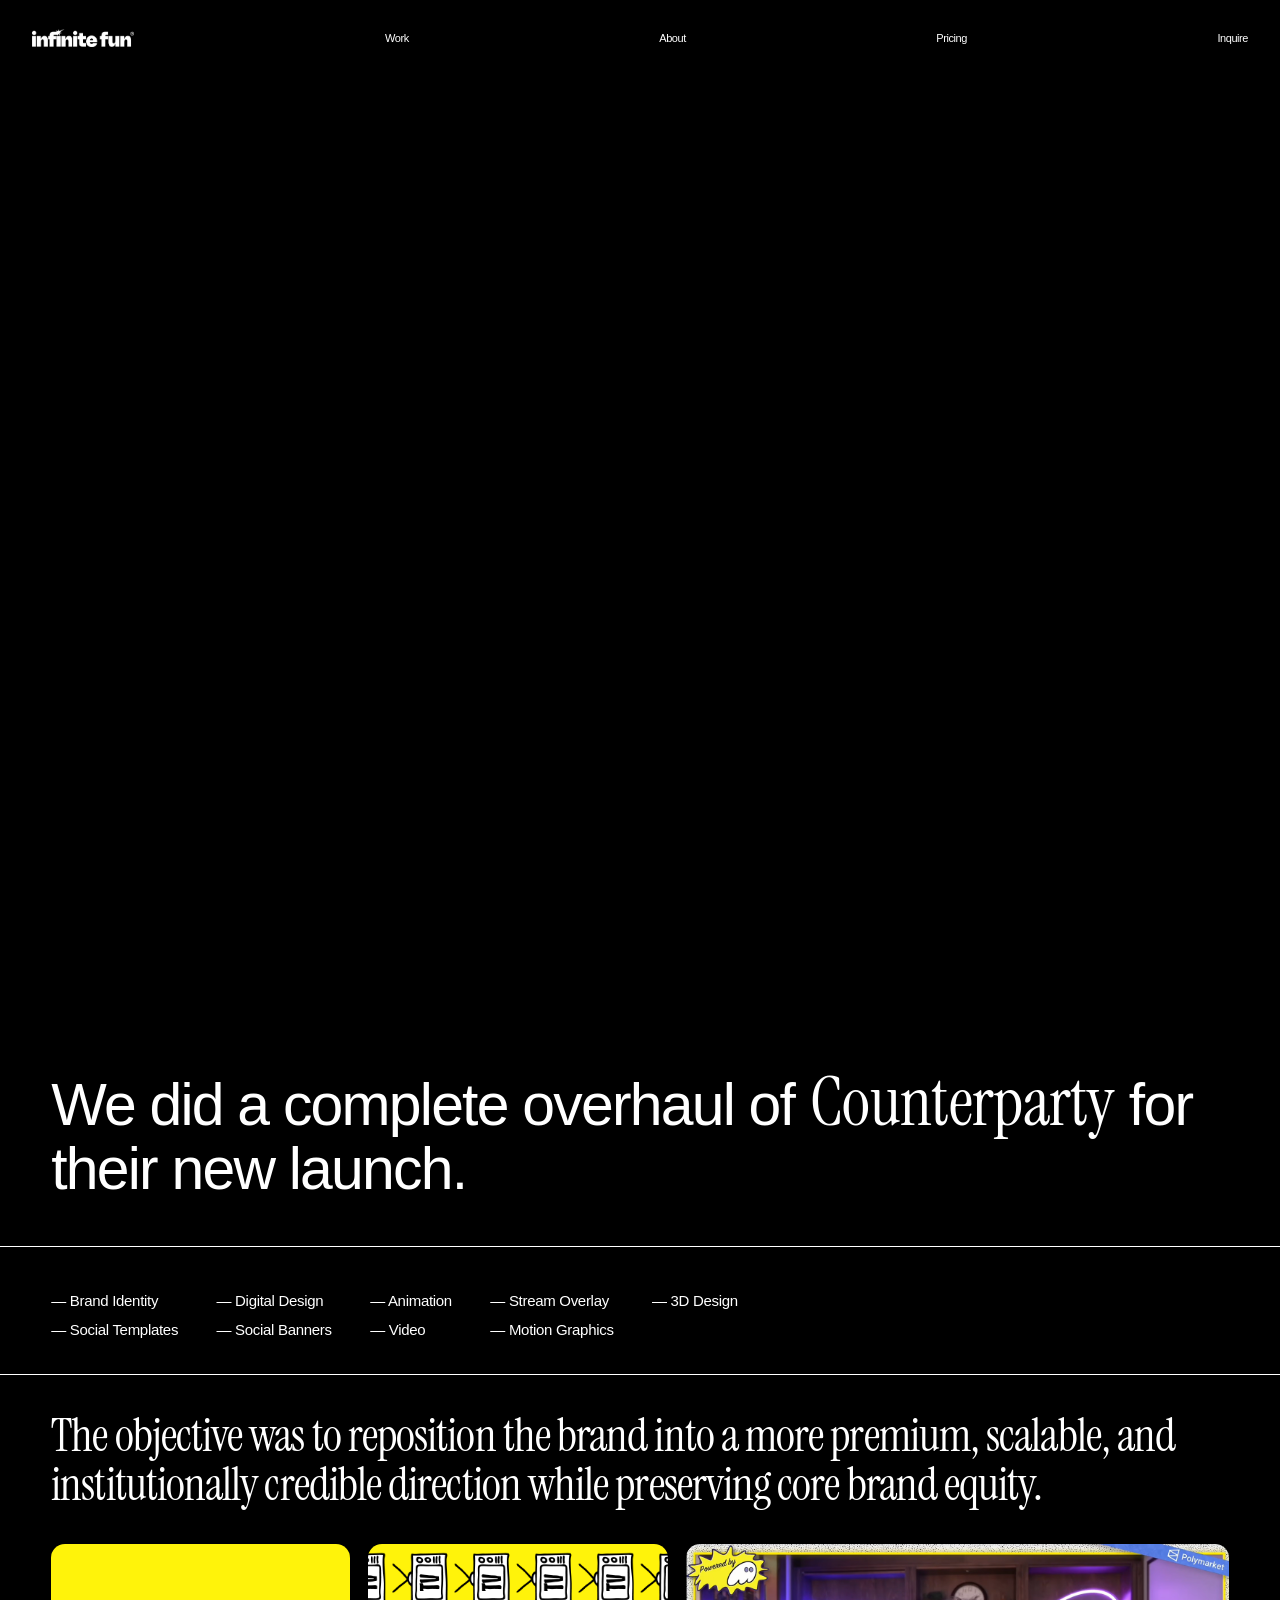
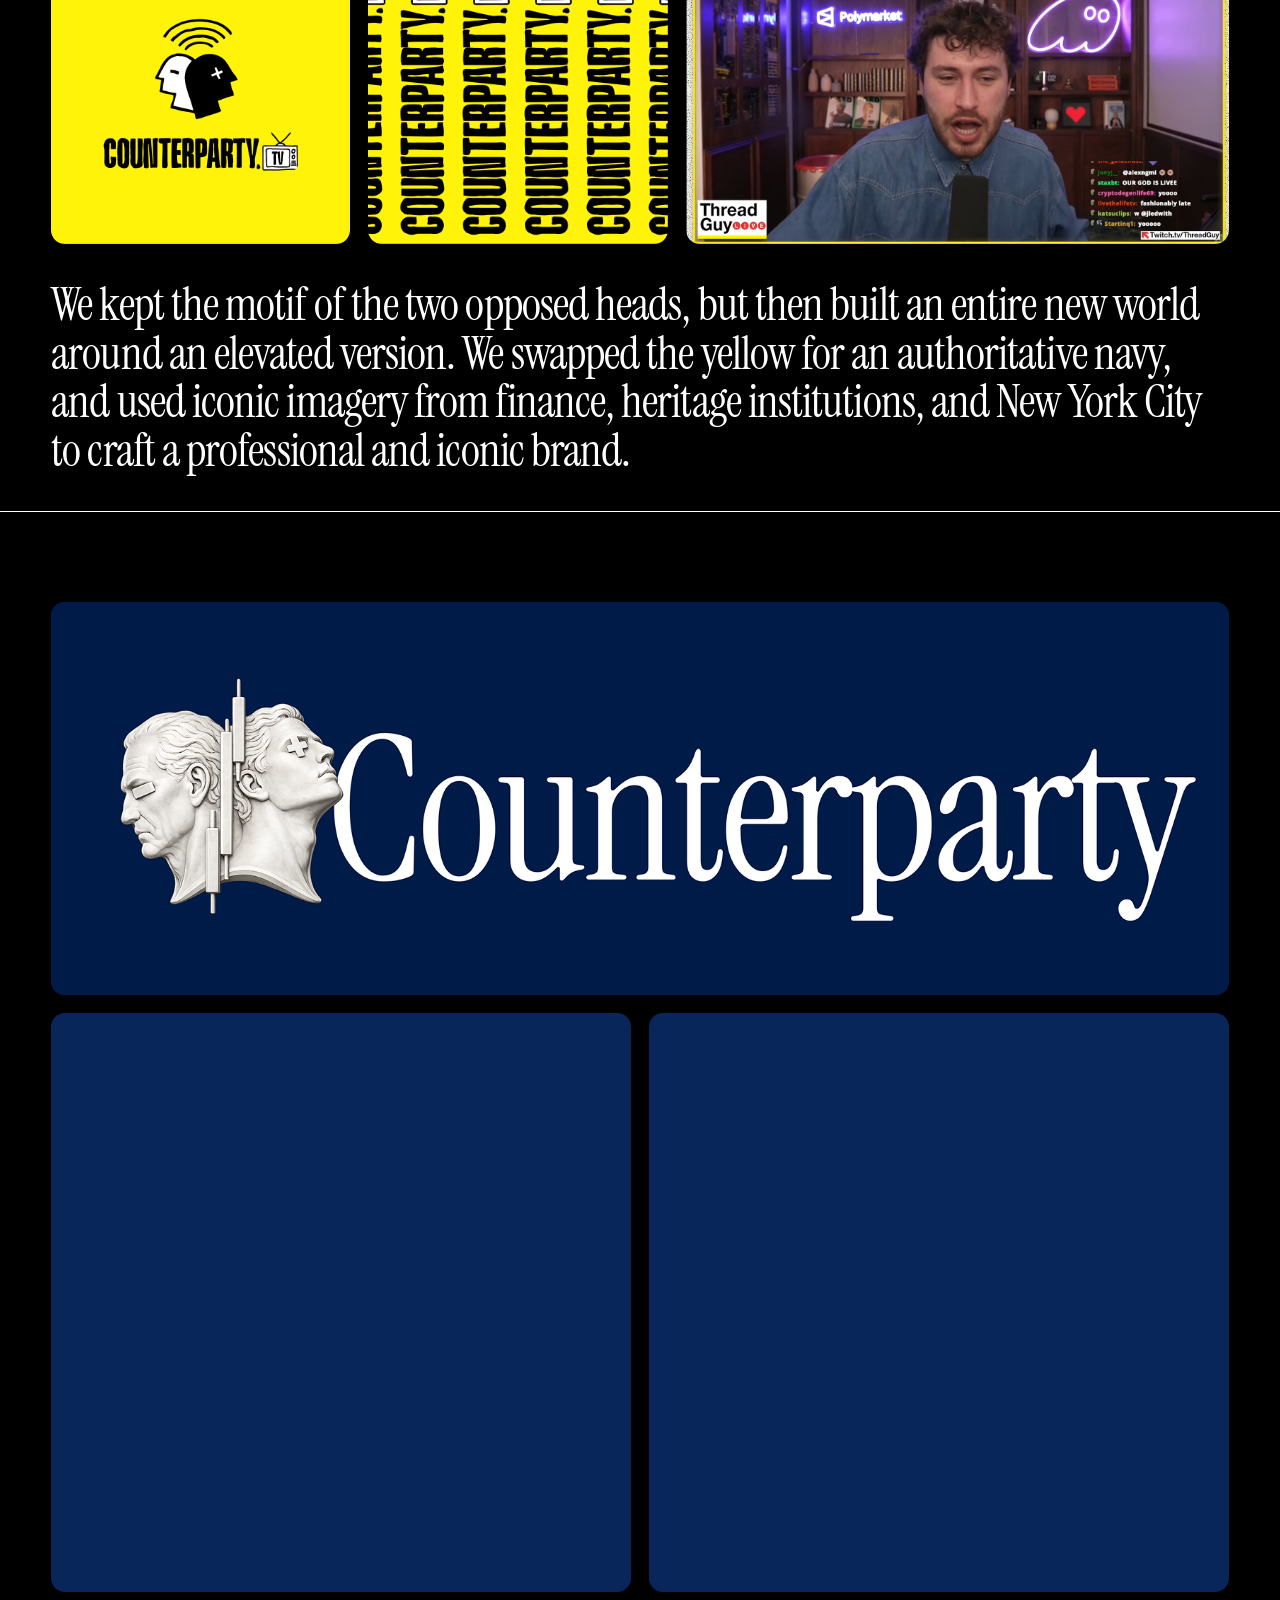
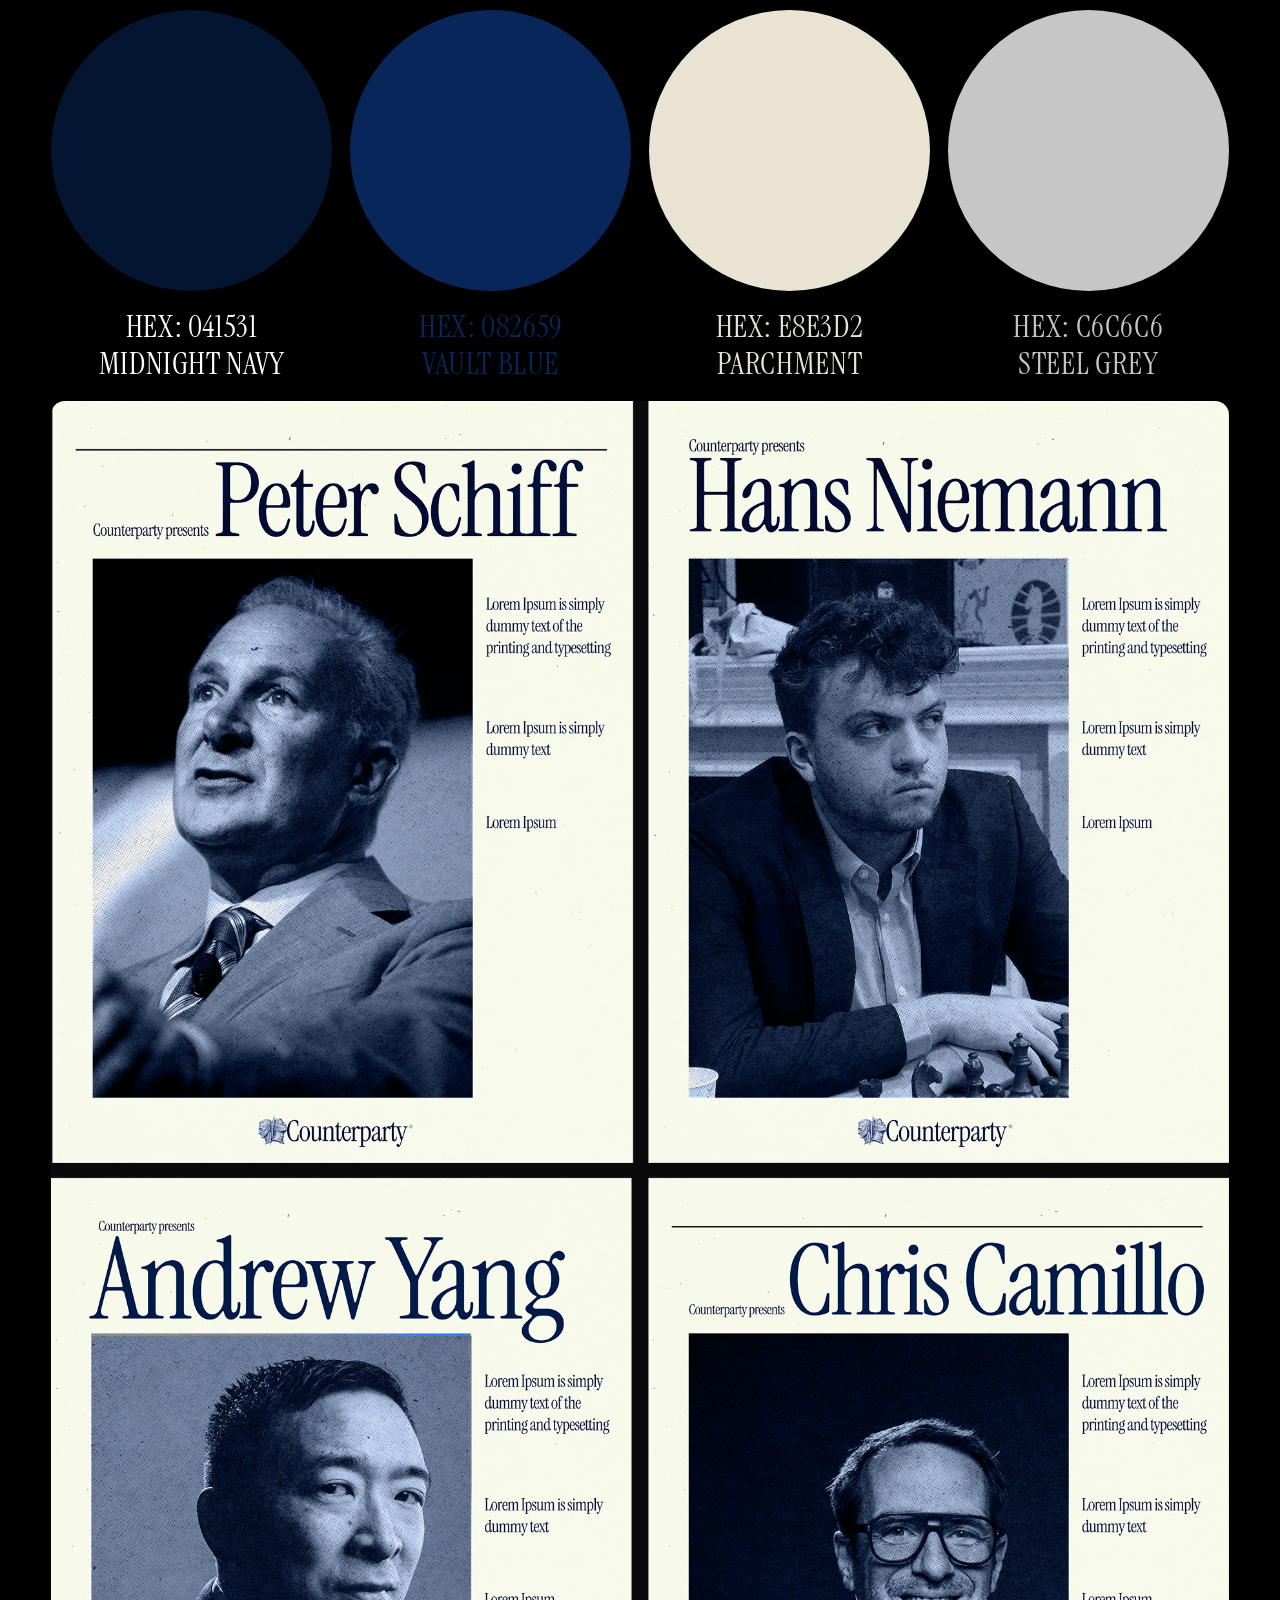
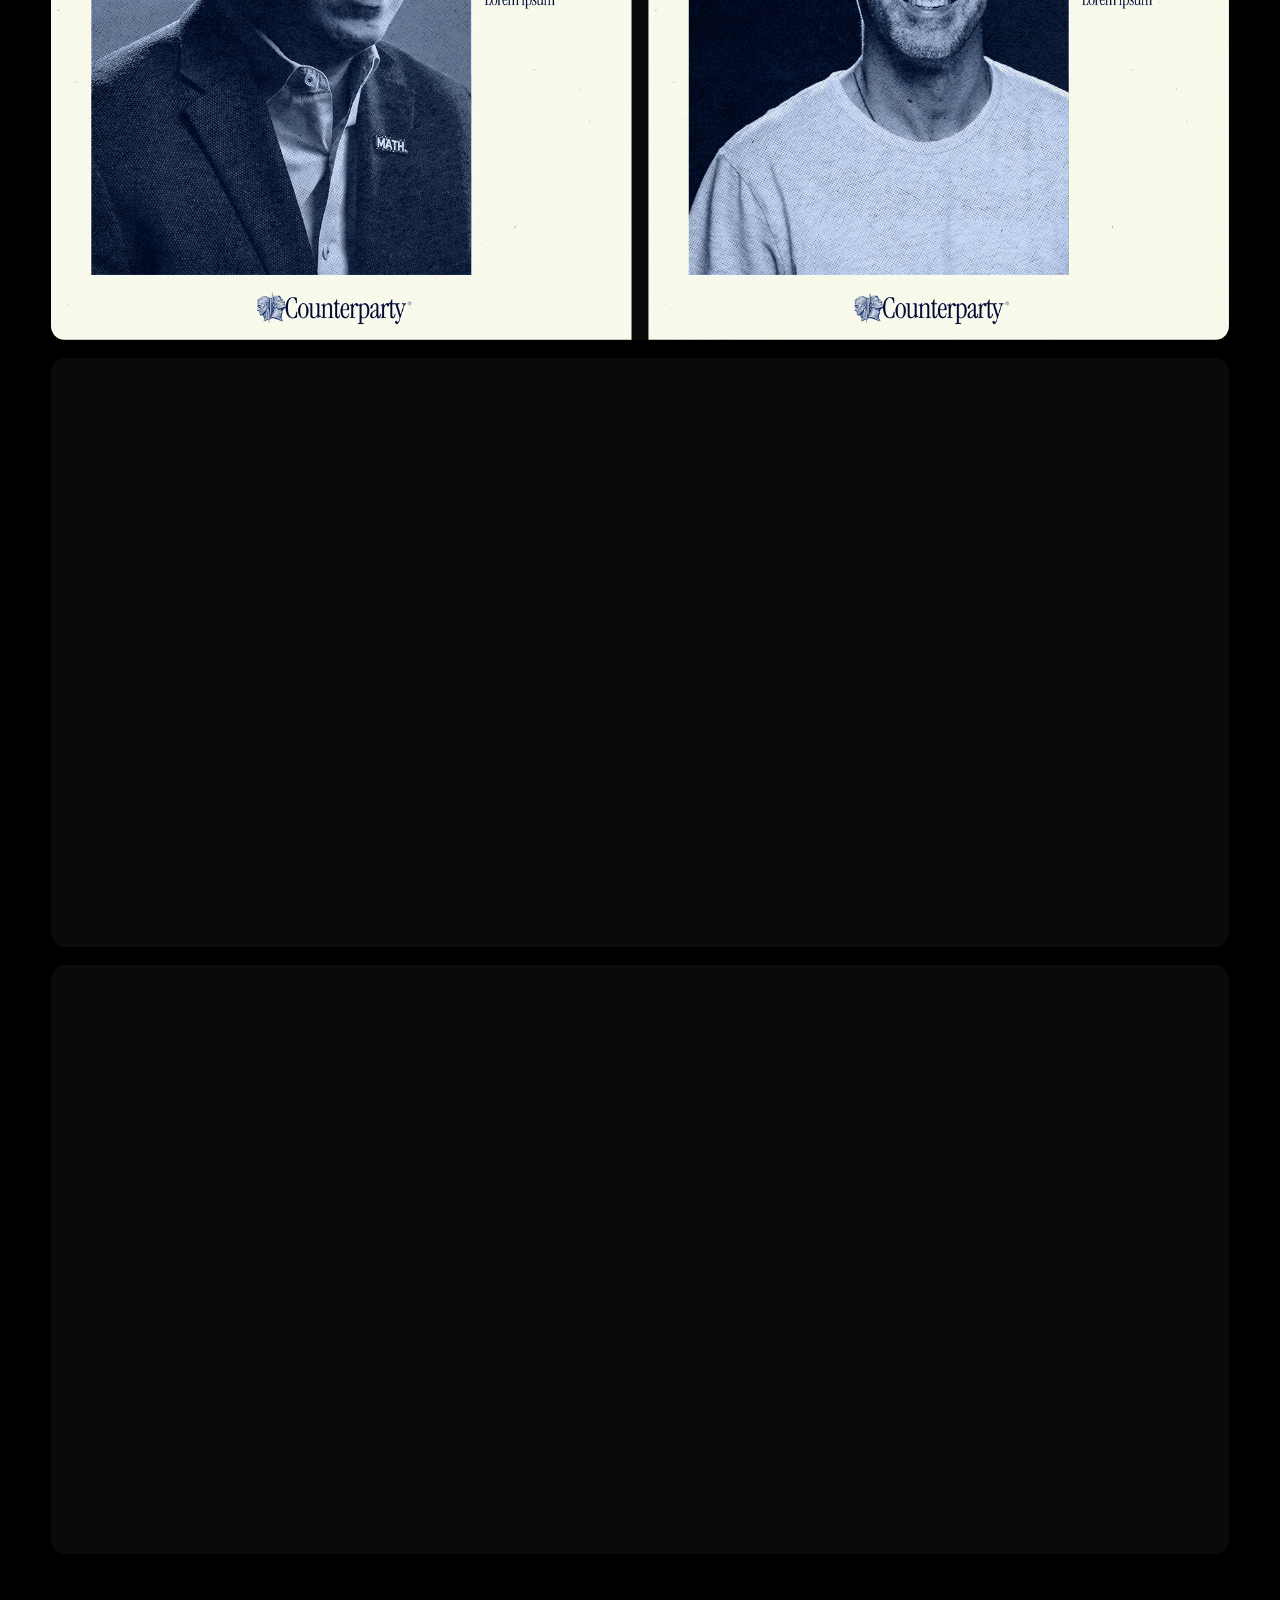
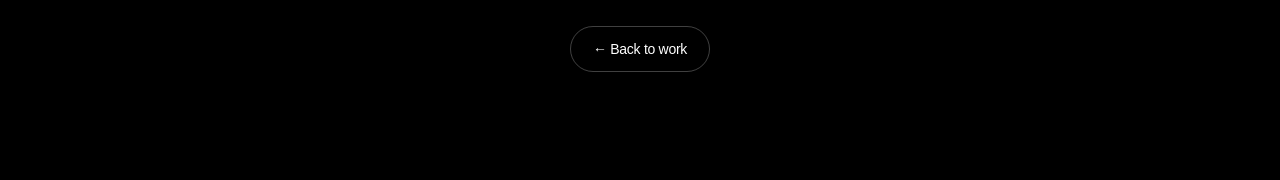
==== commit e78bc718: "Pricing card layout fixes, Book A Call/Work With Us → Calendly, landing page copy update, Counterpar" ====
--- a/case-studies/01.html
+++ b/case-studies/01.html
@@ -189,7 +189,7 @@
       object-fit: cover;
     }
 
-    /* Color swatches row */
+    /* Color swatches row with hex/name labels */
     .cs-colors {
       display: grid;
       grid-template-columns: repeat(4, 1fr);
@@ -199,6 +199,12 @@
       overflow: visible;
       background: transparent;
     }
+    .cs-color-item {
+      display: flex;
+      flex-direction: column;
+      align-items: center;
+      gap: clamp(14px, 1.4vw, 22px);
+    }
     .cs-color {
       aspect-ratio: 1 / 1;
       border-radius: 999px;
@@ -208,6 +214,18 @@
     .cs-color[data-name="color2"] { background: #082659; }
     .cs-color[data-name="color3"] { background: #E8E3D2; }
     .cs-color[data-name="color4"] { background: #C6C6C6; }
+    .cs-color-label {
+      margin: 0;
+      font-family: var(--serif);
+      font-weight: 400;
+      font-style: normal;
+      font-size: clamp(28px, 2.4vw, 40px);
+      line-height: 1.2;
+      letter-spacing: 0.02em;
+      text-transform: uppercase;
+      text-align: center;
+      white-space: nowrap;
+    }
 
     .cs-back {
       display: inline-flex;
@@ -249,7 +267,9 @@
       .cs-block--wordmark { aspect-ratio: 2.6 / 1; }
       .cs-block--face,
       .cs-block--coin { aspect-ratio: 1 / 1; }
-      .cs-colors { gap: 10px; }
+      .cs-colors { gap: 6px; }
+      .cs-color-item { gap: 8px; }
+      .cs-color-label { font-size: clamp(9px, 2vw, 13px); line-height: 1.2; }
     }
   </style>
 </head>
@@ -309,16 +329,28 @@
                  autoplay muted loop playsinline preload="metadata"></video>
         </div>
         <div class="cs-block cs-block--coin">
-          <video src="../assets/casestudies/cointurn.mp4"
+          <video src="../assets/casestudies/cointurn%202.mp4"
                  autoplay muted loop playsinline preload="metadata"></video>
         </div>
       </div>
 
       <div class="cs-colors">
-        <div class="cs-color" data-name="color1" aria-label="#041531"></div>
-        <div class="cs-color" data-name="color2" aria-label="#082659"></div>
-        <div class="cs-color" data-name="color3" aria-label="#E8E3D2"></div>
-        <div class="cs-color" data-name="color4" aria-label="#C6C6C6"></div>
+        <div class="cs-color-item">
+          <div class="cs-color" data-name="color1" aria-label="#041531"></div>
+          <p class="cs-color-label" style="color: #FFFFFF">HEX: 041531<br />MIDNIGHT NAVY</p>
+        </div>
+        <div class="cs-color-item">
+          <div class="cs-color" data-name="color2" aria-label="#082659"></div>
+          <p class="cs-color-label" style="color: #082659">HEX: 082659<br />VAULT BLUE</p>
+        </div>
+        <div class="cs-color-item">
+          <div class="cs-color" data-name="color3" aria-label="#E8E3D2"></div>
+          <p class="cs-color-label" style="color: #E8E3D2">HEX: E8E3D2<br />PARCHMENT</p>
+        </div>
+        <div class="cs-color-item">
+          <div class="cs-color" data-name="color4" aria-label="#C6C6C6"></div>
+          <p class="cs-color-label" style="color: #C6C6C6">HEX: C6C6C6<br />STEEL GREY</p>
+        </div>
       </div>
 
       <div class="cs-block">
--- a/style.css
+++ b/style.css
@@ -716,6 +716,9 @@
   justify-content: space-between;
   gap: 16px;
 }
+/* Keep the Book A Call pill at its natural size — long titles like
+   "Creative Founder In Residence" used to compress it. */
+.pricing-head .cta { flex-shrink: 0; }
 
 .pricing-title {
   margin: 0;
@@ -932,20 +935,25 @@
     margin: 24px auto 0;
   }
 
-  /* Pricing — smaller titles so they don't push the CTAs around */
-  #pricing { padding: 40px 16px 48px; }
-  .pricing-grid { grid-template-columns: 1fr; }
-  .pricing-card { min-height: 0; padding: 22px; gap: 24px; }
-  .pricing-head { gap: 12px; }
-  .pricing-title { font-size: 22px; max-width: 55%; }
+  /* Pricing — give each card more vertical room and bigger type */
+  #pricing { padding: 48px 16px 64px; }
+  .pricing-grid { grid-template-columns: 1fr; gap: 18px; }
+  .pricing-card {
+    min-height: 360px;
+    padding: 28px 26px;
+    gap: 44px;
+  }
+  .pricing-head { gap: 14px; }
+  .pricing-title { font-size: 30px; max-width: 60%; line-height: 1; }
   .pricing-cta, .pricing-card .cta {
-    font-size: 13px;
-    padding: 8px 8px 8px 16px;
-    gap: 8px;
+    font-size: 14px;
+    padding: 10px 10px 10px 18px;
+    gap: 10px;
   }
-  .pricing-card .cta-arrow { width: 26px; height: 26px; }
-  .pricing-timeline, .pricing-price, .pricing-desc { font-size: 15px; }
-  .pricing-info { grid-template-columns: 1fr 1.4fr; gap: 14px; }
+  .pricing-card .cta-arrow { width: 28px; height: 28px; }
+  .pricing-timeline, .pricing-price, .pricing-desc { font-size: 17px; line-height: 1.35; }
+  .pricing-info { grid-template-columns: 1fr 1.4fr; gap: 20px; }
+  .pricing-features li { font-size: 16px; }
 
   /* Testimonials — much smaller cards + tighter section */
   #testimonials { padding: 28px 16px 36px; }
